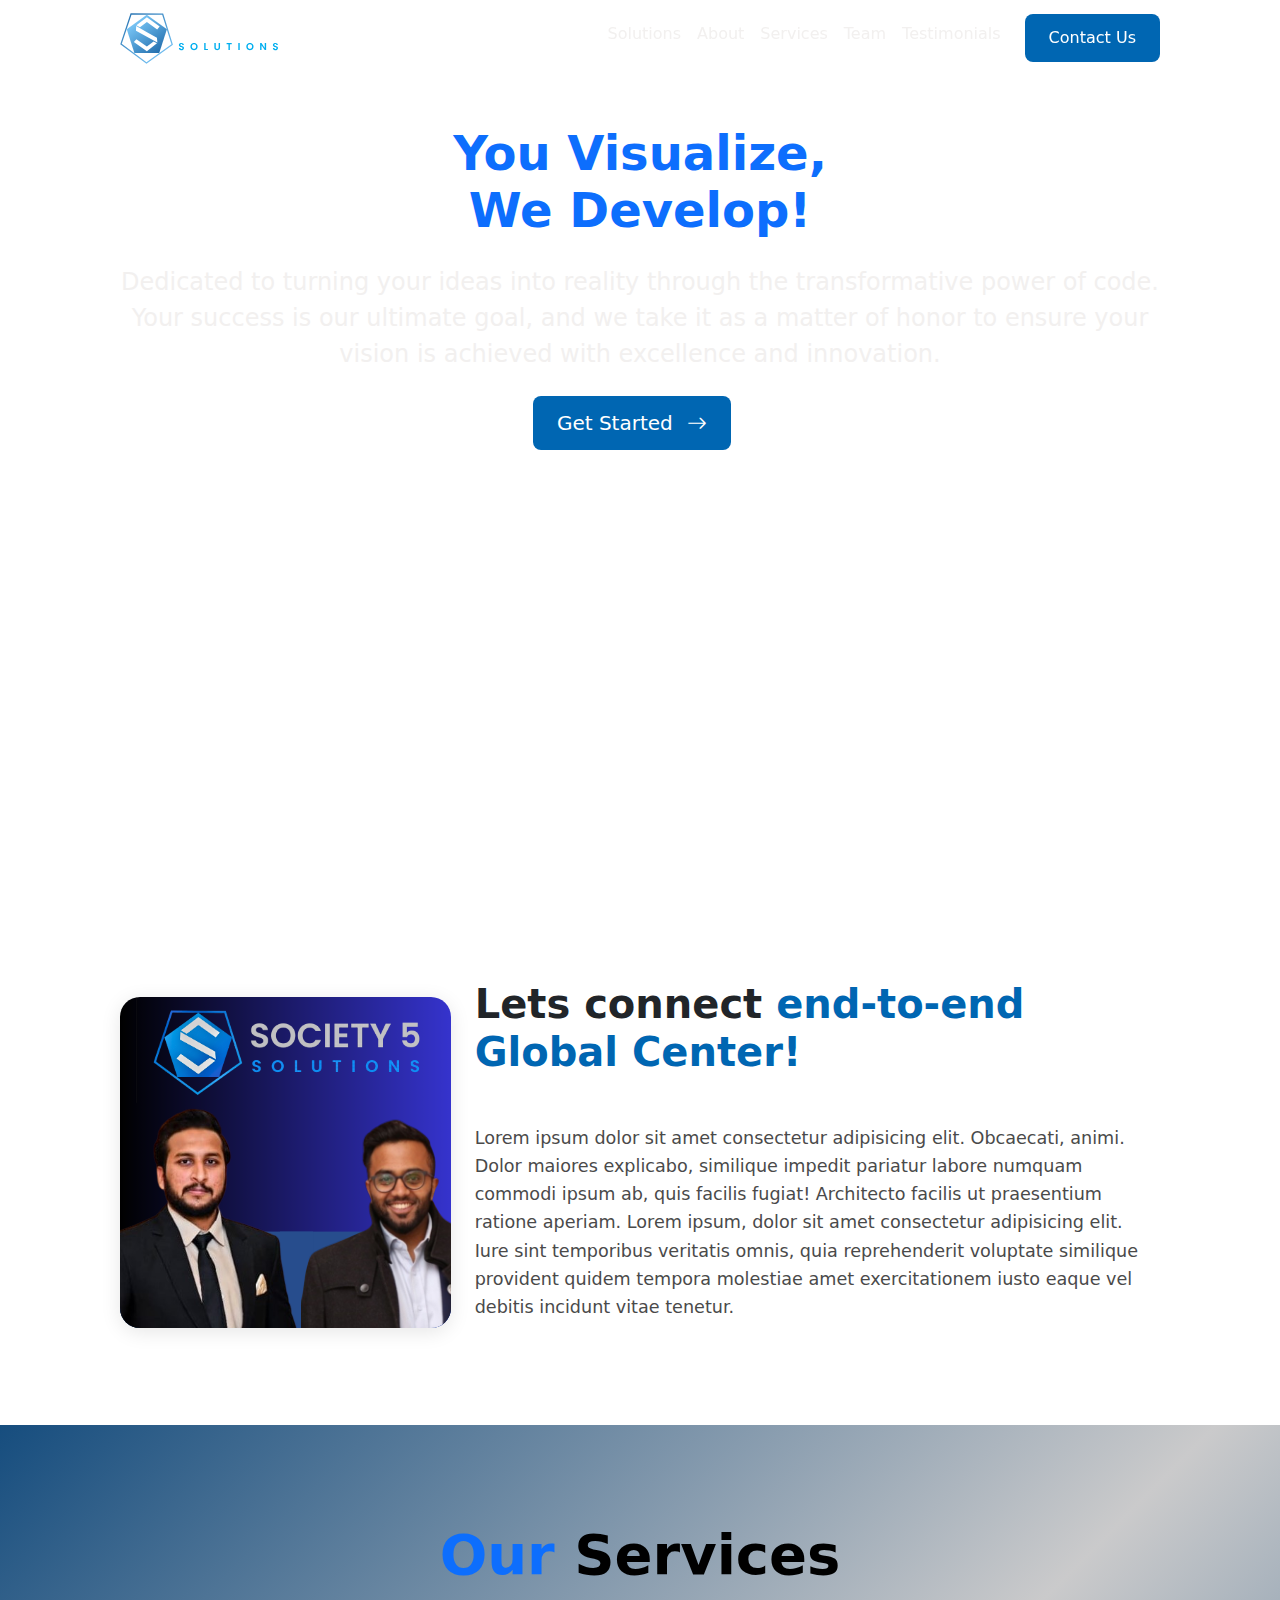
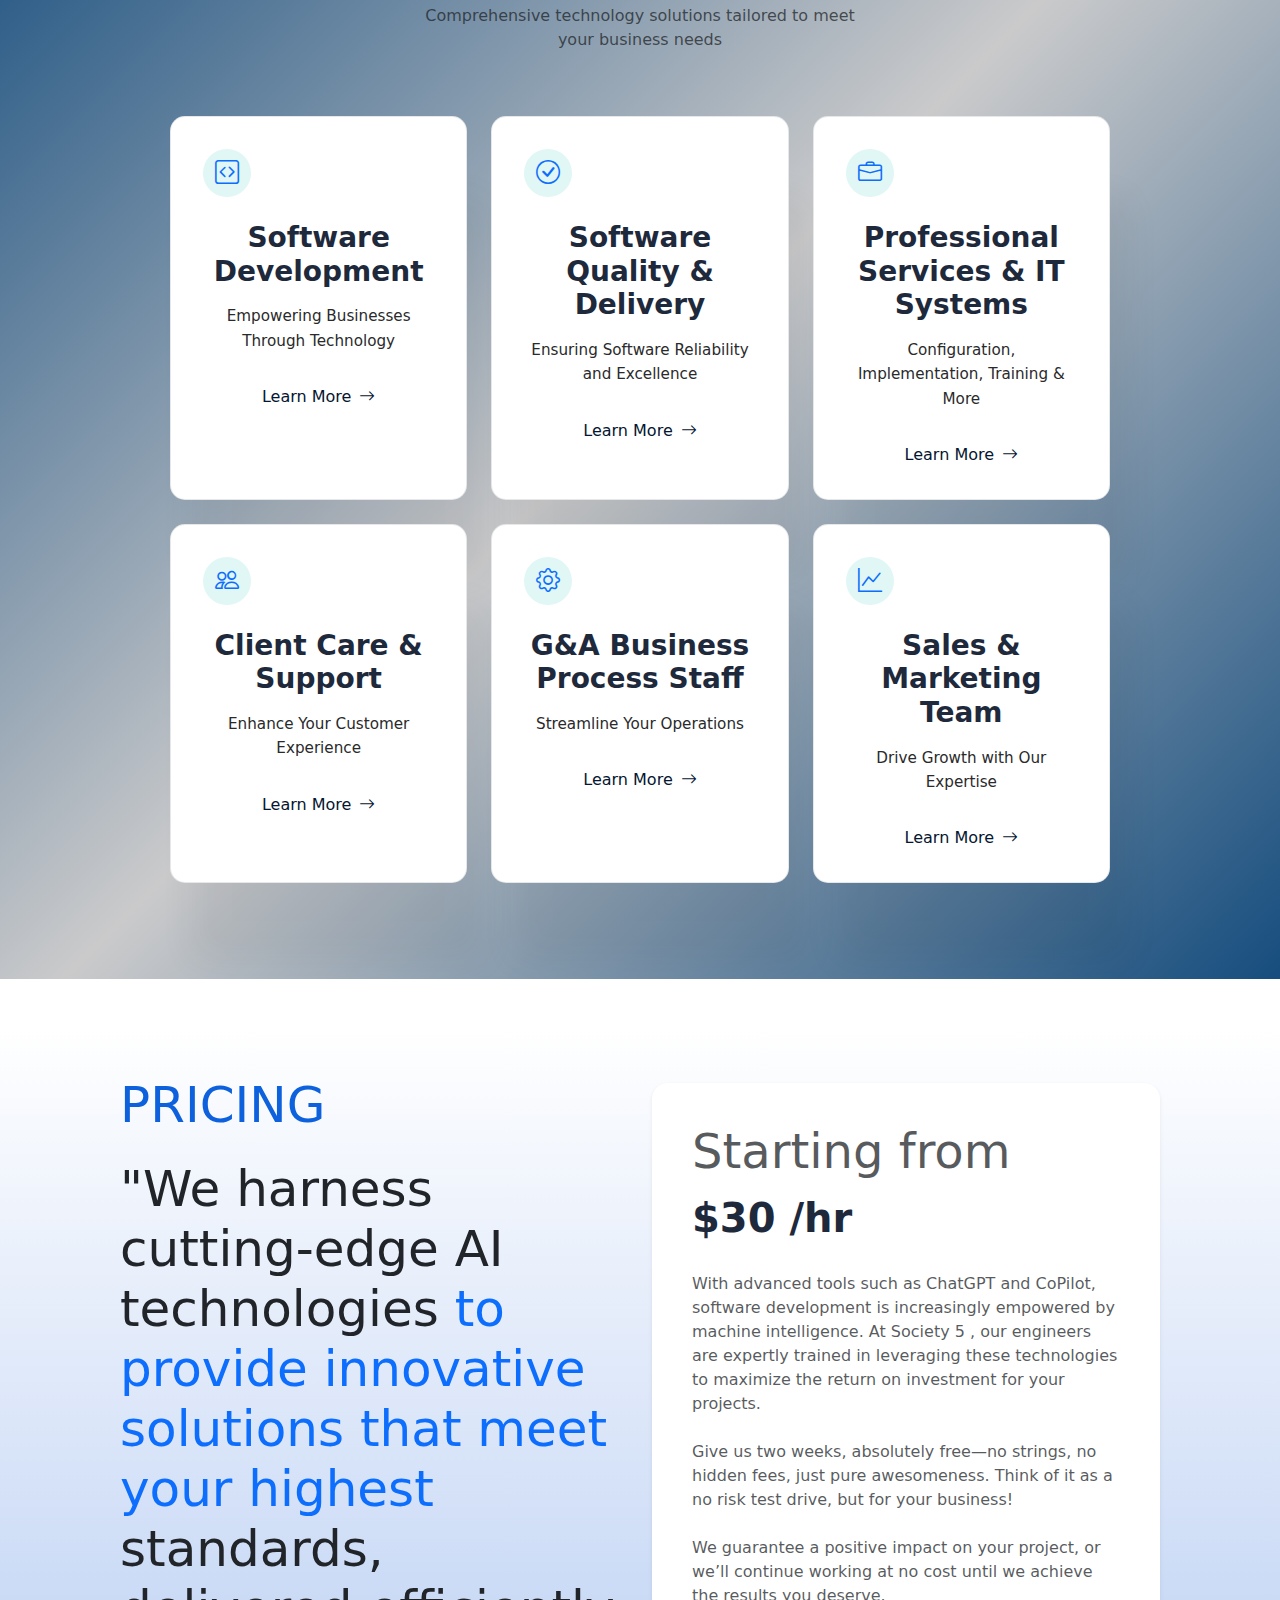
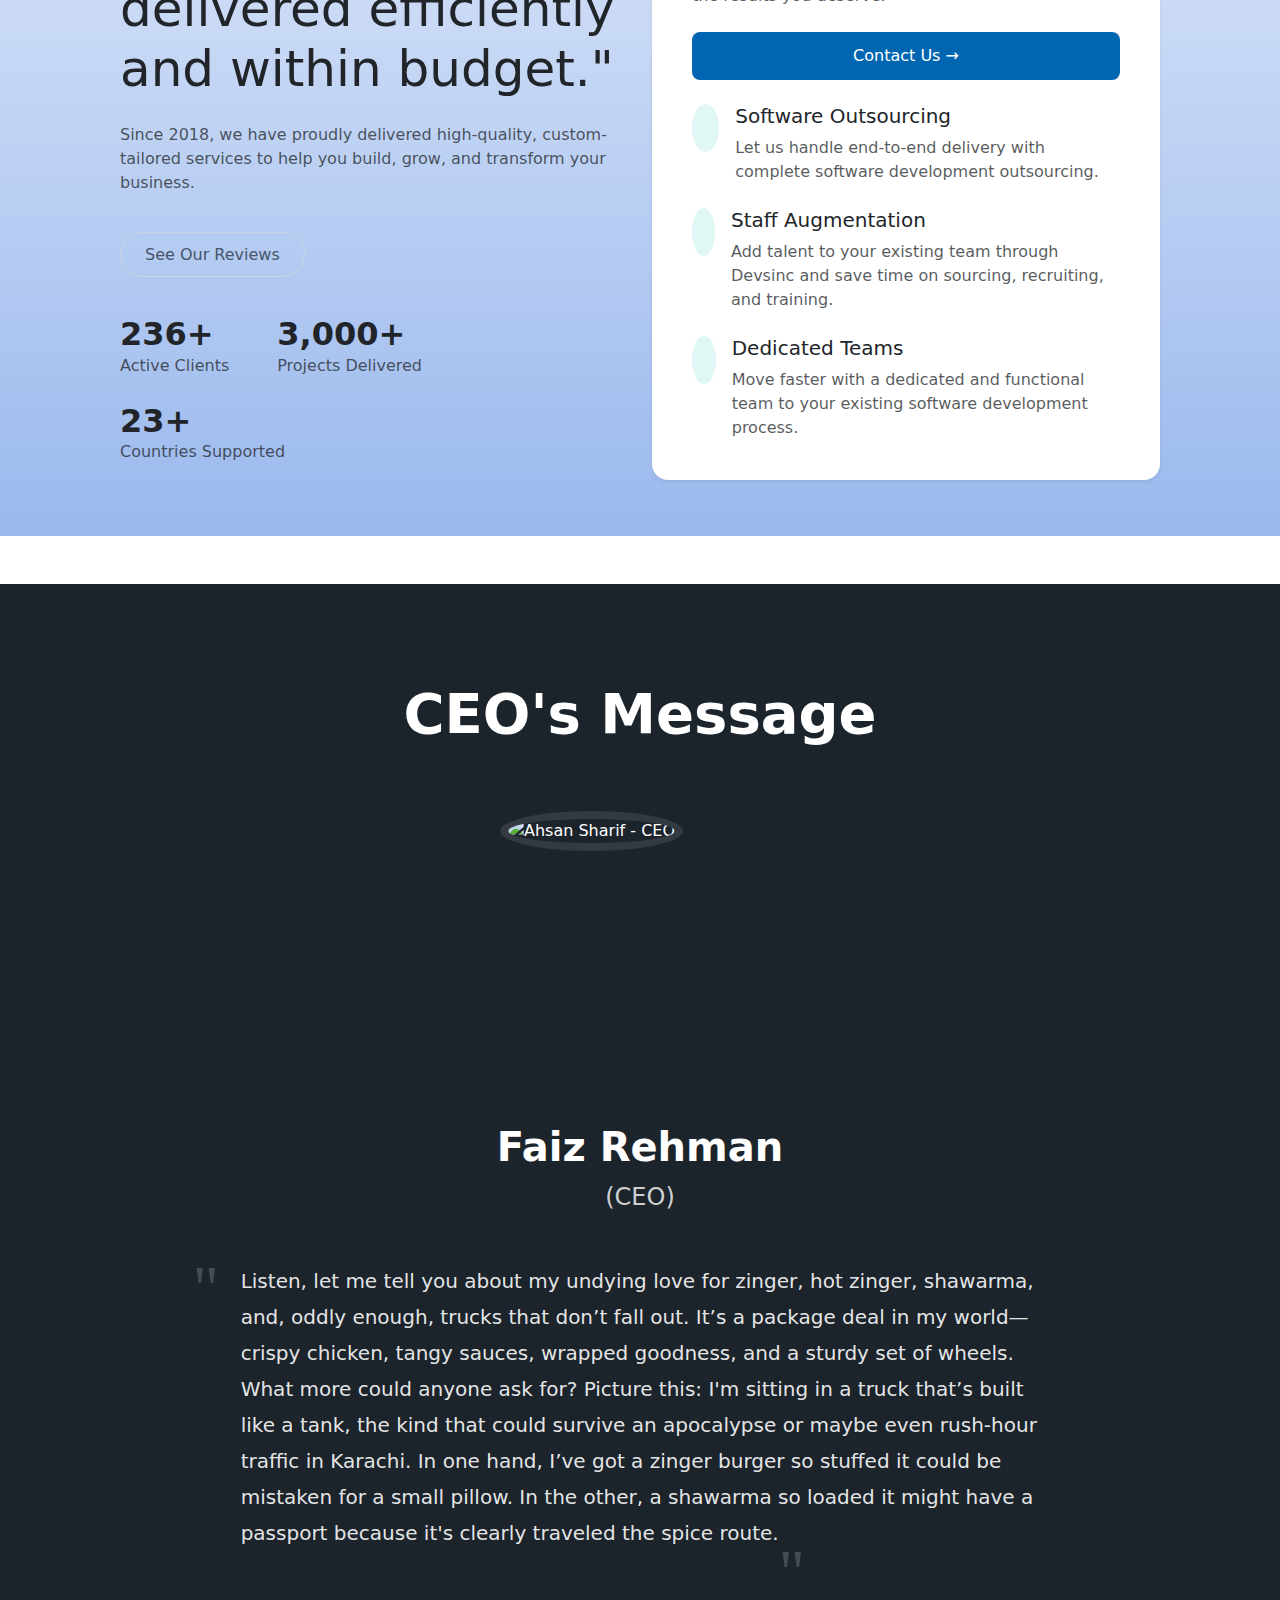
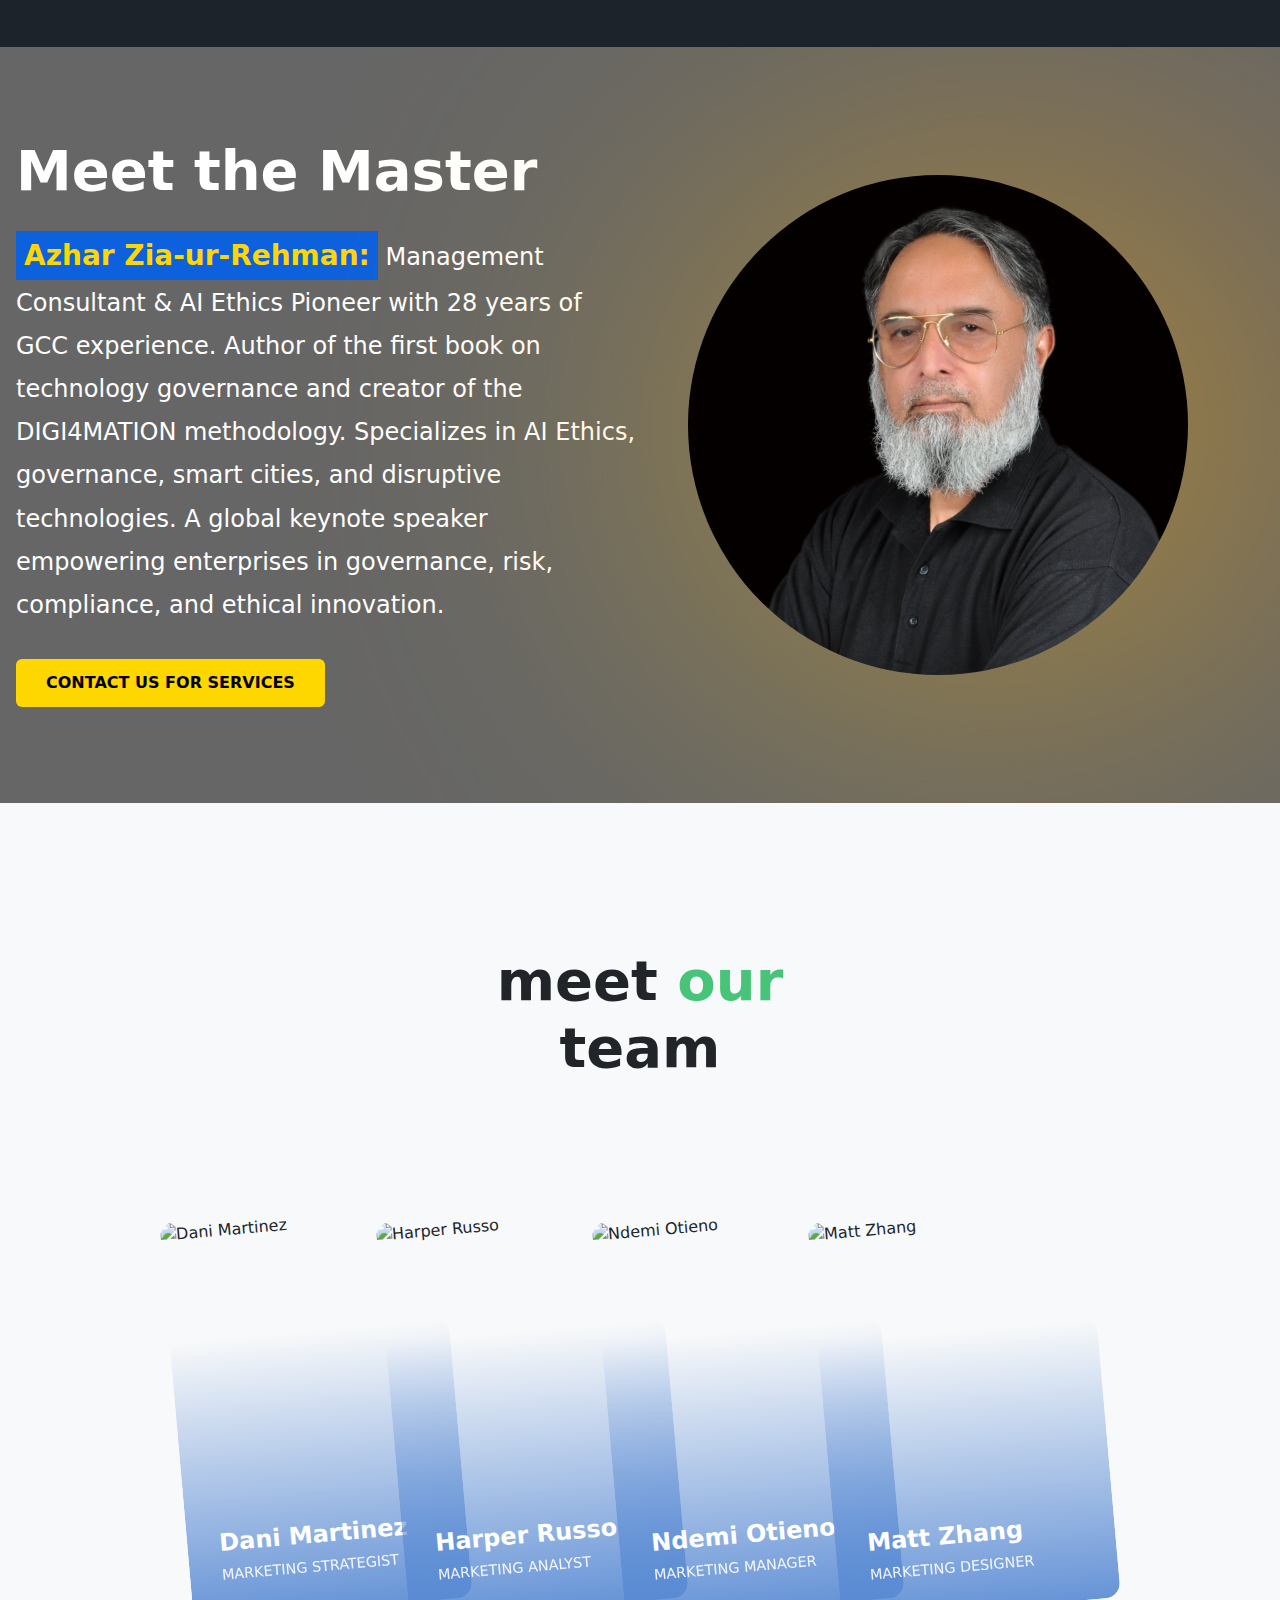
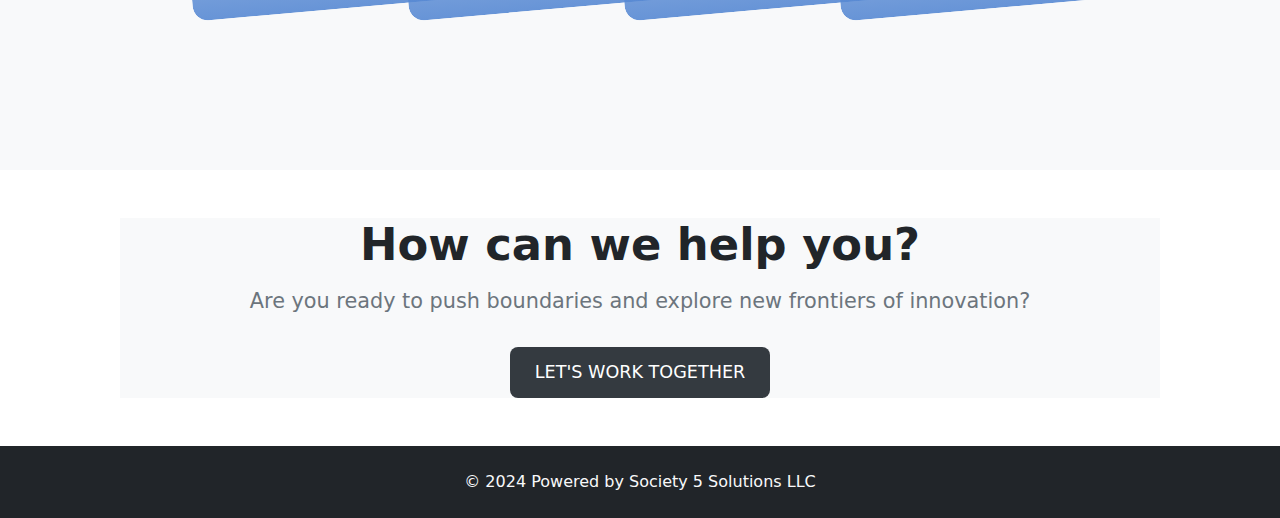
==== index.html @ 8faced44 "work" ====
<!DOCTYPE html>
<html lang="en">
  <head>
    <meta charset="UTF-8" />
    <meta name="viewport" content="width=device-width, initial-scale=1.0" />
    <title>Society 5 Solutions LLC - Software Development</title>
    <link
      href="https://cdn.jsdelivr.net/npm/bootstrap@5.3.0/dist/css/bootstrap.min.css"
      rel="stylesheet"
    />
    <link
      href="https://cdn.jsdelivr.net/npm/bootstrap-icons@1.11.0/font/bootstrap-icons.css"
      rel="stylesheet"
    />

    <link href="./styles/style.css" rel="stylesheet" />
 

    <link href="./styles/azhar_sahib_style.css" rel="stylesheet" />

    <script src="index.js"></script>
  </head>

  <body>
    <header class="main_screen">
      <video class="background-video" autoplay muted loop>
        <source src="assets/world_video_background.mp4" type="video/mp4" />
        Your browser does not support the video tag.
      </video>
      <nav class="navbar navbar-expand-lg bg-transparent">
        <div class="container">
          <a class="navbar-brand d-flex align-items-center text-white" href="#">
            <i class="text-primary fs-4 me-2"
              ><img
                src="assets/society5solutionslogo.svg"
                class="logo_s5"
                alt=""
            /></i>
            <span class="fw-bold text-white"></span>
          </a>
          <button
            class="navbar-toggler"
            type="button"
            data-bs-toggle="collapse"
            data-bs-target="#navbarNav"
          >
            <span class="navbar-toggler-icon"></span>
          </button>
          <div class="collapse navbar-collapse text-white" id="navbarNav">
            <ul class="navbar-nav ms-auto text-white">
              <li class="nav-item">
                <a class="nav-link" href="#solutions ">Solutions</a>
              </li>
              <li class="nav-item">
                <a class="nav-link" href="#about">About</a>
              </li>
              <li class="nav-item">
                <a class="nav-link" href="#services">Services</a>
              </li>
              <li class="nav-item">
                <a class="nav-link" href="#team">Team</a>
              </li>
              <li class="nav-item">
                <a class="nav-link" href="#testimonials">Testimonials</a>
              </li>
              <li class="nav-item ms-lg-3">
                <a
                  class="btn btn-primary"
                  id="contactLink"
                  href="contactus.html"
                  >Contact Us</a
                >
              </li>
            </ul>
          </div>
        </div>
      </nav>

      <section class="hero-section d-flex mt-lg-5">
        <div class="container">
          <div class="row align-items-center">
            <div class="col-lg-12 col-12">
              <h1 class="main_heading_you display-2 fw-bold">
                You Visualize,<br />
                <span class="text-primary">We Develop!</span>
              </h1>

              <p class="heading_sub_text">
                Dedicated to turning your ideas into reality through the
                transformative power of code. Your success is our ultimate goal,
                and we take it as a matter of honor to ensure your vision is
                achieved with excellence and innovation.
              </p>
              <div class="">
                <a href="#contact" class="btn btn-primary btn-lg me-3">
                  Get Started
                  <i class="bi bi-arrow-right ms-2"></i>
                </a>
              </div>
            </div>
          </div>
        </div>
      </section>
    </header>

    <section class="companyinfosoceity5-section">
      <div class="container">
        <div class="row align-items-center">
          <!-- Image Column -->
          <div class="col-lg-4 mb-4 mb-lg-0">
            <img
              src="assets/sd.svg"
              alt="Contour Software Team"
              class="companyinfosoceity5-image"
            />
          </div>

          <!-- Content Column -->
          <div class="col-lg-8">
            <div class="companyinfosoceity5-content">
              <h1 class="mb-5">
                Lets connect
                <span class="highlight">end-to-end Global Center!</span>
              </h1>

              <p>
                Lorem ipsum dolor sit amet consectetur adipisicing elit.
                Obcaecati, animi. Dolor maiores explicabo, similique impedit
                pariatur labore numquam commodi ipsum ab, quis facilis fugiat!
                Architecto facilis ut praesentium ratione aperiam. Lorem ipsum,
                dolor sit amet consectetur adipisicing elit. Iure sint
                temporibus veritatis omnis, quia reprehenderit voluptate
                similique provident quidem tempora molestiae amet exercitationem
                iusto eaque vel debitis incidunt vitae tenetur.
              </p>
            </div>
          </div>
        </div>
      </div>
    </section>

    <!-- Solutions Section -->
    <section class="services" id="solutions" class="py-5 bg-light">
      <div class="container py-5">
        <div class="row g-4">
          <!-- Solution cards with animations -->
          <section class="py-5">
            <div class="container">
              <div class="row mb-5">
                <div class="col-lg-6 mx-auto text-center">
                  <h2 class="fw-bold display-4 mb-3 text-primary">
                    Our
                    <span class="fw-bold display-4 mb-3 text-black"
                      >Services</span
                    >
                  </h2>
                  <p class="text-muted">
                    Comprehensive technology solutions tailored to meet your
                    business needs
                  </p>
                </div>
              </div>

              <div class="main_section row g-4">
                <!-- Software Development -->
                <div class="col-md-6 col-lg-4" data-aos="fade-up">
                  <div class="service-card">
                    <div class="service-icon">
                      <i class="bi bi-code-square"></i>
                    </div>
                    <h3 class="service-title">Software Development</h3>
                    <p class="service-description">
                      Empowering Businesses Through Technology
                    </p>
                    <a href="#" class="learn-more">
                      Learn More <i class="bi bi-arrow-right ms-2"></i>
                    </a>
                  </div>
                </div>

                <!-- Software Quality & Delivery -->
                <div
                  class="col-md-6 col-lg-4"
                  data-aos="fade-up"
                  data-aos-delay="100"
                >
                  <div class="service-card">
                    <div class="service-icon">
                      <i class="bi bi-check-circle"></i>
                    </div>
                    <h3 class="service-title">Software Quality & Delivery</h3>
                    <p class="service-description">
                      Ensuring Software Reliability and Excellence
                    </p>
                    <a href="#" class="learn-more">
                      Learn More <i class="bi bi-arrow-right ms-2"></i>
                    </a>
                  </div>
                </div>

                <!-- Professional Services -->
                <div
                  class="col-md-6 col-lg-4"
                  data-aos="fade-up"
                  data-aos-delay="200"
                >
                  <div class="service-card">
                    <div class="service-icon">
                      <i class="bi bi-briefcase"></i>
                    </div>
                    <h3 class="service-title">
                      Professional Services & IT Systems
                    </h3>
                    <p class="service-description">
                      Configuration, Implementation, Training & More
                    </p>
                    <a href="#" class="learn-more">
                      Learn More <i class="bi bi-arrow-right ms-2"></i>
                    </a>
                  </div>
                </div>

                <!-- Client Care -->
                <div
                  class="col-md-6 col-lg-4"
                  data-aos="fade-up"
                  data-aos-delay="300"
                >
                  <div class="service-card">
                    <div class="service-icon">
                      <i class="bi bi-people"></i>
                    </div>
                    <h3 class="service-title">Client Care & Support</h3>
                    <p class="service-description">
                      Enhance Your Customer Experience
                    </p>
                    <a href="#" class="learn-more">
                      Learn More <i class="bi bi-arrow-right ms-2"></i>
                    </a>
                  </div>
                </div>

                <!-- Business Process Staff -->
                <div
                  class="col-md-6 col-lg-4"
                  data-aos="fade-up"
                  data-aos-delay="400"
                >
                  <div class="service-card">
                    <div class="service-icon">
                      <i class="bi bi-gear"></i>
                    </div>
                    <h3 class="service-title">G&A Business Process Staff</h3>
                    <p class="service-description">
                      Streamline Your Operations
                    </p>
                    <a href="#" class="learn-more">
                      Learn More <i class="bi bi-arrow-right ms-2"></i>
                    </a>
                  </div>
                </div>

                <!-- Sales & Marketing -->
                <div
                  class="col-md-6 col-lg-4"
                  data-aos="fade-up"
                  data-aos-delay="500"
                >
                  <div class="service-card">
                    <div class="service-icon">
                      <i class="bi bi-graph-up"></i>
                    </div>
                    <h3 class="service-title">Sales & Marketing Team</h3>
                    <p class="service-description">
                      Drive Growth with Our Expertise
                    </p>
                    <a href="#" class="learn-more">
                      Learn More <i class="bi bi-arrow-right ms-2"></i>
                    </a>
                  </div>
                </div>
              </div>
            </div>
          </section>
        </div>
      </div>
    </section>

    <!-- About Section -->
    <section id="about" class="py-5">
      <div class="gradient-bg">
        <div class="container py-5">
          <div class="row align-items-center">
            <!-- Left Column -->
            <div class="col-lg-6 mb-5 mb-lg-0">
              <h6 class="pricing_text text-uppercase mb-4">Pricing</h6>
              <h1 class="text_Ai mb-4">
                "We harness cutting-edge AI technologies
                <span class="text-primary">
                  to provide innovative solutions that meet your highest</span
                >
                standards, delivered efficiently and within budget."
              </h1>

              <p class="text-muted mb-5">
                Since 2018, we have proudly delivered high-quality,
                custom-tailored services to help you build, grow, and transform
                your business.
              </p>

              <a href="#" class="outline-button">See Our Reviews</a>

              <div class="d-flex flex-wrap mt-5">
                <div class="stats-item mb-4">
                  <h2 class="fw-bold mb-0">236+</h2>
                  <p class="text-muted mb-0">Active Clients</p>
                </div>
                <div class="stats-item mb-4">
                  <h2 class="fw-bold mb-0">3,000+</h2>
                  <p class="text-muted mb-0">Projects Delivered</p>
                </div>
                <div class="stats-item mb-4">
                  <h2 class="fw-bold mb-0">23+</h2>
                  <p class="text-muted mb-0">Countries Supported</p>
                </div>
              </div>
            </div>

            <!-- Right Column -->
            <div class="col-lg-6">
              <div class="card border-0 shadow-sm rounded-4 p-4">
                <div class="card-body">
                  <p class="text-muted display-5 mb-2">Starting from</p>
                  <div class="price mb-4">$30 /hr</div>

                  <p class="text-muted mb-4">
                    With advanced tools such as ChatGPT and CoPilot, software
                    development is increasingly empowered by machine
                    intelligence. At Society 5 , our engineers are expertly
                    trained in leveraging these technologies to maximize the
                    return on investment for your projects.
                  </p>

                  <p class="text-muted mb-4">
                    Give us two weeks, absolutely free—no strings, no hidden
                    fees, just pure awesomeness. Think of it as a no risk test
                    drive, but for your business!
                  </p>

                  <p class="text-muted mb-4">
                    We guarantee a positive impact on your project, or we’ll
                    continue working at no cost until we achieve the results you
                    deserve.
                  </p>

                  <a href="#" class="btn btn-primary w-100 mb-4"
                    >Contact Us →</a
                  >

                  <!-- Services -->
                  <div class="service-item d-flex align-items-start mb-4">
                    <div class="service-icon me-3">
                      <i class="fas fa-check"></i>
                    </div>
                    <div>
                      <h5 class="mb-2">Software Outsourcing</h5>
                      <p class="text-muted mb-0">
                        Let us handle end-to-end delivery with complete software
                        development outsourcing.
                      </p>
                    </div>
                  </div>

                  <div class="service-item d-flex align-items-start mb-4">
                    <div class="service-icon me-3">
                      <i class="fas fa-chart-pie"></i>
                    </div>
                    <div>
                      <h5 class="mb-2">Staff Augmentation</h5>
                      <p class="text-muted mb-0">
                        Add talent to your existing team through Devsinc and
                        save time on sourcing, recruiting, and training.
                      </p>
                    </div>
                  </div>

                  <div class="service-item d-flex align-items-start">
                    <div class="service-icon me-3">
                      <i class="fas fa-globe"></i>
                    </div>
                    <div>
                      <h5 class="mb-2">Dedicated Teams</h5>
                      <p class="text-muted mb-0">
                        Move faster with a dedicated and functional team to your
                        existing software development process.
                      </p>
                    </div>
                  </div>
                </div>
              </div>
            </div>
          </div>
        </div>
      </div>
    </section>
    <!--ceo section-->
    <section class="ceo-section">
      <div class="container">
        <h1 class="ceo-title">CEO's Message</h1>

        <div class="row justify-content-center">
          <div class="col-lg-10">
            <div class="ceo-image-container">
              <img
                src="https://www.s5solutions.co/img/team/02.jpg"
                alt="Ahsan Sharif - CEO"
                class="ceo-image"
              />
            </div>

            <h2 class="ceo-name">Faiz Rehman</h2>
            <div class="ceo-position">(CEO)</div>

            <div class="ceo-message">
              <span class="quote-mark quote-mark-left">"</span>
              Listen, let me tell you about my undying love for zinger, hot
              zinger, shawarma, and, oddly enough, trucks that don’t fall out.
              It’s a package deal in my world—crispy chicken, tangy sauces,
              wrapped goodness, and a sturdy set of wheels. What more could
              anyone ask for? Picture this: I'm sitting in a truck that’s built
              like a tank, the kind that could survive an apocalypse or maybe
              even rush-hour traffic in Karachi. In one hand, I’ve got a zinger
              burger so stuffed it could be mistaken for a small pillow. In the
              other, a shawarma so loaded it might have a passport because it's
              clearly traveled the spice route.
              <span class="quote-mark">"</span>
            </div>
          </div>
        </div>
      </div>
    </section>
    <!-- Team Section -->
    <section
      id="team"
      class="azhar_sahb_section py-5 d-flex align-items-center justify-content-center gap-5"
    >
      <!-- Video Background -->
      <div class="video-background">
        <video autoplay muted loop playsinline>
          <source src="assets/ahzar_sahib_video.mp4" type="video/mp4" />
          Your browser does not support the video tag.
        </video>
      </div>

      <!-- Overlay -->
      <div class="video-overlay"></div>

      <div class="layout-container py-5">
        <div class="d-flex gap-5 align-items-center min-vh-40">
          <div class="col-lg-6">
            <h1 class="main-title">Meet the Master</h1>
            <p class="intro-text">
              <span class="azhar_text fs-3">Azhar Zia-ur-Rehman:</span>
              Management Consultant & AI Ethics Pioneer with 28 years of GCC
              experience. Author of the first book on technology governance and
              creator of the DIGI4MATION methodology. Specializes in AI Ethics,
              governance, smart cities, and disruptive technologies. A global
              keynote speaker empowering enterprises in governance, risk,
              compliance, and ethical innovation.
            </p>
            <button class="btn cta-button" id="contactButton">
              Contact Us for Services
            </button>

            <script>
              document.addEventListener("DOMContentLoaded", function () {
                const contactButton = document.getElementById("contactButton");

                contactButton.addEventListener("click", function () {
                  // Replace 'contact.html' with the actual URL of your contact page
                  window.location.href = "contactus.html";
                });
              });
            </script>
          </div>

          <div class="col-lg-6">
            <div class="visual-container">
              <div class="decorative-blob"></div>
              <img
                src="/assets/azhr.jpeg"
                alt="Team collaboration"
                class="featured-image"
              />
            </div>
          </div>
        </div>
      </div>
    </section>
    <!-- Services Section -->
    <section id="services" class="py-5 bg-light">
      <div class="container py-5">
        <div class="container-fluid">
          <div class="team-header">
            <h1>meet <span class="highlight">our</span><br />team</h1>
          </div>

          <div class="team-container">
            <div class="team-cards">
              <div class="team-card">
                <img src="/pic.png" alt="Dani Martinez" />
                <div class="team-card-content">
                  <h3>Dani Martinez</h3>
                  <p>MARKETING STRATEGIST</p>
                </div>
              </div>

              <div class="team-card">
                <img
                  src="https://www.s5solutions.co/img/team/02.jpg"
                  alt="Harper Russo"
                />
                <div class="team-card-content">
                  <h3>Harper Russo</h3>
                  <p>MARKETING ANALYST</p>
                </div>
              </div>

              <div class="team-card">
                <img
                  src="https://www.s5solutions.co/img/team/03.jpg"
                  alt="Ndemi Otieno"
                />
                <div class="team-card-content">
                  <h3>Ndemi Otieno</h3>
                  <p>MARKETING MANAGER</p>
                </div>
              </div>

              <div class="team-card">
                <img
                  src="https://www.s5solutions.co/img/team/04.jpg"
                  alt="Matt Zhang"
                />
                <div class="team-card-content">
                  <h3>Matt Zhang</h3>
                  <p>MARKETING DESIGNER</p>
                </div>
              </div>
            </div>
          </div>
        </div>
      </div>
    </section>

    <!-- Contact Section -->
    <section id="contact">
      <div class="container py-5">
        <div class="container custom-container">
          <h1 class="unique-main-heading">How can we help you?</h1>
          <p class="unique-sub-heading">
            Are you ready to push boundaries and explore new frontiers of
            innovation?
          </p>
          <button class="unique-button">LET'S WORK TOGETHER</button>
        </div>
      </div>
    </section>

    <!-- Footer -->
    <footer class="bg-dark text-light py-4">
      <div class="container">
        <div class="text-center">
          <p class="mb-0">© 2024 Powered by Society 5 Solutions LLC</p>
        </div>
      </div>
    </footer>
  </body>
</html>
---- styles/style.css ----
/* Base styles */

.main_screen {
  position: relative;
  height: 100vh;
  overflow: hidden;
}

.background-video {
  position: absolute;
  top: 0;
  left: 0;
  width: 100%;
  height: 100%;
  object-fit: cover;
  z-index: -1; /* Ensures the video is behind all other content */
}

.hero-section {
  position: relative;
  z-index: 1; /* Keeps content above the video */
}
:root {
  --primary-color: #2563eb;
  --secondary-color: #1e40af;
  --text-color: #1f2937;
  --light-bg: #f3f4f6;
}

/* Solutions Section */
.solution-card {
  border: none;
  border-radius: 12px;
  transition: all 0.3s ease;
  background: white;
  overflow: hidden;
  border: 2px solid red;
}

.solution-card:hover {
  transform: translateY(-5px);
  box-shadow: 0 15px 30px rgba(0, 0, 0, 0.1);
}

.solution-icon {
  width: 64px;
  height: 64px;
  background: var(--light-bg);
  border-radius: 12px;
  display: flex;
  align-items: center;
  justify-content: center;
  margin-bottom: 1.5rem;
  transition: all 0.3s ease;
}

.solution-card:hover .solution-icon {
  background: var(--primary-color);
  color: white;
}

/* Team Section */
.team-member {
  position: relative;
  overflow: hidden;
  border-radius: 12px;
}

.team-member img {
  transition: all 0.3s ease;
}

.team-member:hover img {
  transform: scale(1.05);
}

.team-info {
  position: absolute;
  bottom: 0;
  left: 0;
  right: 0;
  padding: 1.5rem;
  background: linear-gradient(to top, rgba(0, 0, 0, 0.8), transparent);
  color: white;
  transform: translateY(100%);
  transition: all 0.3s ease;
}

.team-member:hover .team-info {
  transform: translateY(0);
}

/* Testimonials */
.testimonial-card {
  background: white;
  border-radius: 12px;
  padding: 2rem;
  box-shadow: 0 5px 15px rgba(0, 0, 0, 0.05);
  transition: all 0.3s ease;
}

.testimonial-card:hover {
  transform: translateY(-5px);
  box-shadow: 0 15px 30px rgba(0, 0, 0, 0.1);
}

/* Stats Counter */
.counter-item {
  text-align: center;
  padding: 2rem;
  background: white;
  border-radius: 12px;
  box-shadow: 0 5px 15px rgba(0, 0, 0, 0.05);
}

.counter-number {
  font-size: 2.5rem;
  font-weight: 700;
  color: var(--primary-color);
  margin-bottom: 0.5rem;
}

/* Contact Form */
.contact-form {
  background: white;
  padding: 2rem;
  border-radius: 12px;
  box-shadow: 0 5px 15px rgba(0, 0, 0, 0.05);
}

.form-control {
  border-radius: 8px;
  padding: 0.75rem 1rem;
  border: 2px solid #e5e7eb;
  transition: all 0.3s ease;
}

.form-control:focus {
  border-color: var(--primary-color);
  box-shadow: 0 0 0 3px rgba(37, 99, 235, 0.1);
}

/* Custom Buttons */
/* Services Section Styles */

.services {
  background: linear-gradient(
    135deg,
    #164d7e,
    #cacacb,
    #164d7e
  ); /* Full screen gradient */
  min-height: 100vh; /* Ensures the gradient covers the entire height of the screen */
  display: flex;
  align-items: center;
  justify-content: center;
  color: white;

  text-align: center;
  overflow: hidden; /* Ensures gradient extends fully */
}

.service-card {
  background: #fff;
  border-radius: 15px;
  padding: 2rem;
  border: 1px solid #bfc3c766;
  height: 100%;

  box-shadow: 20px 80px 35px rgba(0, 0, 0, 0.05);
  cursor: pointer;
  transition: all 0.8s ease;
}

.service-card:hover {
  transform: translateY(-5px);
  box-shadow: 0 15px 30px rgba(0, 0, 0, 0.1);
  background: linear-gradient(
    135deg,
    #6893ef,
    #0d6efd
  ); /* Gradient background */
  border: 1px solid white;
  color: white; /* Ensures text color changes to white */
}

.service-icon {
  width: 60px;
  height: 60px;
  background: #f8fafc;
  border-radius: 50%;
  display: flex;
  align-items: center;
  justify-content: center;
  margin-bottom: 1.5rem;
}

.service-icon i {
  font-size: 1.5rem;
  color: #0d6efd;
}

.service-title {
  color: #1e293b;
  margin-bottom: 1rem;
  font-weight: 600;
}

.service-description {
  color: #2a2a2b;
  font-size: 0.95rem;
  line-height: 1.6;
}

.service-description:hover {
  color: #ced1d6;
  font-size: 0.95rem;
  line-height: 1.6;
}

.learn-more {
  color: #051631;
  text-decoration: none;
  font-weight: 500;
  display: inline-flex;
  align-items: center;
  margin-top: 1rem;
  transition: all 0.3s ease;
}

.learn-more:hover {
  color: #ffffff;
  transform: translateX(5px);
}

.circle-buttons-container {
  display: flex;
  justify-content: center;
  align-items: center;
  gap: 20px;
  margin-bottom: 30px;
}

.circle-button {
  width: 60px;
  height: 60px;
  border-radius: 50%;
  background-color: #062239;
  color: #ffffff;
  display: flex;
  justify-content: center;
  align-items: center;
  font-size: 1rem;
  cursor: pointer;
  border: none;
  transition: transform 0.3s;
}

.circle-button:hover {
  transform: scale(1.1);
}

.info-section {
  display: none;
  text-align: center;
  padding: 20px;
  background-color: #ffffff;
  border: 1px solid #ddd;
  border-radius: 5px;
  box-shadow: 0 4px 8px rgba(0, 0, 0, 0.1);
  font-size: 1.1rem;
  opacity: 0;
  transform: translateY(20px);
  transition: opacity 0.5s ease, transform 0.5s ease;
}

.info-section.active {
  display: block;
  opacity: 1;
  transform: translateY(0);
}

.gradient-bg {
  background: linear-gradient(
    180deg,
    rgb(255, 255, 255) 0%,
    rgba(56, 116, 220, 0.507) 100%
  );
}
.text-teal {
  color: #00bfa5;
}
.btn-teal {
  background-color: #00bfa5;
  color: white;
  border: none;
  padding: 12px 24px;
  border-radius: 25px;
}
.btn-teal:hover {
  background-color: #00a896;
  color: white;
}
.stats-item {
  margin-right: 3rem;
}
.service-icon {
  width: 48px;
  height: 48px;
  background-color: #e0f7f5;
  border-radius: 50%;
  display: flex;
  align-items: center;
  justify-content: center;
  color: #00bfa5;
}
.outline-button {
  border: 1px solid #cbd5e1;
  color: #475569;
  padding: 12px 24px;
  border-radius: 25px;
  text-decoration: none;
  transition: all 0.3s ease;
}
.outline-button:hover {
  background-color: #f8fafc;
}
.price {
  font-size: 2.5rem;
  font-weight: bold;
  color: #1e293b;
}

.text_Ai {
  font-size: 50px;
}

@media (max-width: 320px) {
  .text_Ai {
    font-size: 30px;
  }
}

.pricing_text {
  font-size: 50px;
  color: #0d61dc;
}
.team-header {
  text-align: center;
  margin-bottom: 4rem;
  padding-top: 3rem;
}

.team-header h1 {
  font-size: 3.5rem;
  font-weight: 700;
  margin-bottom: 1rem;
}

.team-header .highlight {
  color: #47c479;
}

.team-container {
  position: relative;
  padding: 2rem 0;
  overflow-x: hidden;
}

.team-cards {
  display: flex;
  justify-content: center;
  flex-wrap: nowrap;
  gap: -1rem;
  padding: 2rem;
}

.team-card {
  position: relative;
  width: 280px;
  height: 400px;
  border-radius: 15px;
  overflow: hidden;
  transform: rotate(-5deg);
  transition: all 0.3s ease;
  margin: 0 -2rem;
}

.team-card:hover {
  transform: rotate(-5deg) translateY(-10px);
  z-index: 5;
}

.team-card img {
  width: 100%;
  height: 100%;
  object-fit: cover;
}

.team-card::after {
  content: "";
  position: absolute;
  bottom: 0;
  left: 0;
  right: 0;
  height: 70%;
  background: linear-gradient(
    to top,
    rgba(87, 137, 211, 0.9),
    rgba(71, 196, 121, 0)
  );
  border-radius: 15px;
}

.team-card-content {
  position: absolute;
  bottom: 0;
  left: 0;
  right: 0;
  padding: 2rem;
  color: white;
  z-index: 2;
}

.team-card-content h3 {
  font-size: 1.5rem;
  margin-bottom: 0.5rem;
  font-weight: 600;
}

.team-card-content p {
  font-size: 0.9rem;
  margin: 0;
  opacity: 0.9;
}

/* Responsive Styles */
@media (max-width: 1200px) {
  .team-card {
    width: 240px;
    height: 360px;
  }
}

@media (max-width: 992px) {
  .team-cards {
    flex-wrap: wrap;
    justify-content: center;
    gap: 2rem;
  }

  .team-card {
    margin: 0;
    width: 300px;
    transform: none;
  }

  .team-card:hover {
    transform: translateY(-10px);
  }
}

@media (max-width: 768px) {
  .team-header h1 {
    font-size: 2.5rem;
  }
}
.custom-container {
  text-align: center;
  padding: 50px 20px;
  background-color: #f8f9fa;
}
.unique-main-heading {
  font-size: 2.8rem;
  font-weight: 700;
  margin-bottom: 15px;
  color: #212529;
}
.unique-sub-heading {
  font-size: 1.3rem;
  color: #6c757d;
  margin-bottom: 30px;
}
.unique-button {
  padding: 12px 25px;
  font-size: 1.1rem;
  border-radius: 8px;
  background-color: #343a40;
  color: #fff;
  border: none;
  transition: background-color 0.3s ease;
}
.unique-button:hover {
  background-color: #495057;
}

.logo_s5 {
  width: 10rem;
}
.llc_text {
  font-size: 45px;
  height: 20px;
  margin-top: 20px;

  font-style: normal;
}
.main_heading_you {
  font-size: 3rem;
  color: #0d6efd;
  margin-bottom: 1.5rem;
}

@media (max-width: 320px) {
  .main_heading_you {
    font-size: 35px;
    color: #0d6efd;
  }
}

@media (max-width: 768px) {
  .main_heading_you {
    font-size: 30px;
    color: #0d6efd;
  }
}

/* Sub Heading */
.heading_sub_text {
  font-size: 1.5rem;

  margin-bottom: 1.5rem;
  color: #f2f0ef;
}
@media (max-width: 320px) {
  .heading_sub_text {
    font-size: 30px;
    border: 2px solid red;
    color: #f2f0ef;
    margin-bottom: 1.5rem;
  }
}

@media (max-width: 768px) {
  .heading_sub_text {
    font-size: 15px;
    font-weight: 400;
    color: #f2f0efb8;
    margin-bottom: 1.5rem;
  }
}

@media (max-width: 1024px) {
  .heading_sub_text {
    font-size: 15px;
    font-weight: 400;
    color: #f2f0efb8;
    margin-bottom: 1.5rem;
  }
}

/* Hero Section */
.hero-section {
  background-size: cover;
  background-position: center;
  min-height: 100vh;
  text-align: center;
}

@media (max-width: 320px) {
  .hero-section {
    border: 2px solid red;
    padding-bottom: 12px;
    /* Adds top and bottom padding of 6rem */
    padding-inline: 5px;
  }
}

@media (max-width: 768px) {
  .hero-section {
    border: 2px solid red;

    /* Adds top and bottom padding of 6rem */
    padding-inline: 5px;
  }
}

.animate_text {
  border: 2px solid red;
}

/* Navbar */
.navbar {
  backdrop-filter: blur(10px);
  background: rgba(255, 255, 255, 0.95);
  transition: all 0.3s ease;
  opacity: 10px;
  color: white;
}

.navbar.scrolled {
  box-shadow: 0 2px 15px rgba(0, 0, 0, 0.1);
}

.nav-link {
  color: #f2f0ef;
}

.btn-primary {
  background: var(--primary-color);
  border: none;
  padding: 0.75rem 1.5rem;
  border-radius: 8px;
  transition: all 0.3s ease;
}

@media (max-width: 320px) {
  .btn-primary {
    background: var(--primary-color);
    border: none;
    padding: 8px 8px;
    border-radius: 8px;
    transition: all 0.3s ease;
    font-size: 10px;
    margin-bottom: 10px;
  }
}

.btn-primary:hover {
  background: var(--secondary-color);
  transform: translateY(-4px);
}
:root {
  --primary-color: #0066b2;
}

.contact-section {
  padding: 5rem 0;
}

.contact-info-item {
  display: flex;
  align-items: center;
  margin-bottom: 2rem;
}

.icon-wrapper {
  width: 50px;
  height: 50px;
  background-color: var(--primary-color);
  border-radius: 50%;
  display: flex;
  align-items: center;
  justify-content: center;
  margin-right: 1rem;
}

.icon-wrapper i {
  color: white;
  font-size: 1.5rem;
}

.contact-text h3 {
  color: #666;
  font-size: 0.9rem;
  margin-bottom: 0.2rem;
}

.contact-text p {
  color: var(--primary-color);
  font-size: 1.1rem;
  margin-bottom: 0;
  font-weight: 500;
}

.form-section {
  background-color: #f8f9fa;
  padding: 3rem;
  border-radius: 20px;
}

.form-control {
  padding: 0.8rem;
  border-radius: 10px;
  border: 1px solid #dee2e6;
}

.form-control:focus {
  box-shadow: none;
  border-color: var(--primary-color);
}

textarea.form-control {
  min-height: 150px;
}

.submit-btn {
  background-color: var(--primary-color);
  color: white;
  padding: 0.8rem 2rem;
  border-radius: 10px;
  border: none;
  transition: all 0.3s ease;
}

.submit-btn:hover {
  background-color: #005091;
  transform: translateX(5px);
}

.submit-btn i {
  margin-left: 0.5rem;
}

@media (max-width: 768px) {
  .contact-section {
    padding: 3rem 0;
  }

  .form-section {
    padding: 1.5rem;
    margin-top: 2rem;
  }
}
.companyinfosoceity5-section {
  padding: 5rem 0;
  background-color: #ffffff;
}

.companyinfosoceity5-image {
  width: 100%;
  height: auto;
  border-radius: 20px;
  box-shadow: 0 4px 20px rgba(0, 0, 0, 0.1);
}

.companyinfosoceity5-content h1 {
  font-size: 2.5rem;
  font-weight: 700;
  margin-bottom: 1.5rem;
  line-height: 1.2;
}

.companyinfosoceity5-content .highlight {
  color: #0066b2;
}

.companyinfosoceity5-content p {
  color: #4a4a4a;
  font-size: 1.1rem;
  line-height: 1.6;
  margin-bottom: 1.5rem;
}

.companyinfosoceity5-read-more-btn {
  background-color: #0066b2;
  color: white;
  padding: 0.8rem 2rem;
  border-radius: 8px;
  border: none;
  font-weight: 500;
  transition: all 0.3s ease;
  text-decoration: none;
  display: inline-flex;
  align-items: center;
}

.companyinfosoceity5-read-more-btn:hover {
  background-color: #004d8c;
  color: white;
  transform: translateX(5px);
}

.companyinfosoceity5-read-more-btn::after {
  content: "→";
  margin-left: 0.5rem;
}

@media (max-width: 768px) {
  .companyinfosoceity5-section {
    padding: 3rem 0;
  }

  .companyinfosoceity5-content h1 {
    font-size: 2rem;
    margin-top: 2rem;
  }

  .companyinfosoceity5-content p {
    font-size: 1rem;
  }
}
.testimonial-card {
  background: #000000;
  padding: 30px;
  margin: 15px;
  border-color: #000000;
  border: 1px solid #c7c0c0;
  border-radius: 10px;
  box-shadow: 0 20px 20px rgba(0, 0, 0, 0.1);
}

.client-image {
  width: 80px;
  height: 80px;
  border-radius: 50%;
  margin: 0 auto 15px;
  object-fit: cover;
}

.client-name {
  color: #333;
  font-weight: 600;
  margin-bottom: 5px;
}

.client-position {
  color: #666;
  font-size: 0.9rem;
  margin-bottom: 15px;
}

.review-text {
  color: #555;
  font-style: italic;
  line-height: 1.6;
}

.rating {
  color: #ffd700;
  margin-bottom: 15px;
}

.testimonial-section {
  padding: 60px 0;
  position: relative;
}

/* Enhanced Navigation Buttons */
.nav-button {
  position: absolute;
  top: 50%;
  transform: translateY(-50%);
  width: 60px; /* Increased size */
  height: 60px; /* Increased size */
  background: rgba(255, 255, 255, 0.9);
  border: 2px solid #007bff;
  border-radius: 50%;
  box-shadow: 0 4px 8px rgba(0, 0, 0, 0.2);
  z-index: 1;
  cursor: pointer;
  transition: all 0.3s ease;
  display: flex;
  align-items: center;
  justify-content: center;
}

.nav-button:hover {
  background: #007bff;
  color: white;
  box-shadow: 0 6px 12px rgba(0, 0, 0, 0.3);
  transform: translateY(-50%) scale(1.1);
}

.prev-button {
  left: -30px; /* Positioned further out */
}

.next-button {
  right: -30px; /* Positioned further out */
}

/* Larger arrow icons */
.nav-button::before {
  content: "";
  width: 15px; /* Increased size */
  height: 15px; /* Increased size */
  border-top: 3px solid currentColor;
  border-right: 3px solid currentColor;
  display: inline-block;
}

.prev-button::before {
  transform: rotate(-135deg);
  margin-left: 8px;
}

.next-button::before {
  transform: rotate(45deg);
  margin-right: 8px;
}

/* Container padding for arrow visibility */
.container {
  padding: 0 50px;
}

/* Responsive adjustments */
@media (max-width: 768px) {
  .nav-button {
    width: 40px;
    height: 40px;
  }
  .nav-button::before {
    width: 10px;
    height: 10px;
  }
  .prev-button {
    left: -20px;
  }
  .next-button {
    right: -20px;
  }
}
.ceo-section {
  background: linear-gradient(rgba(16, 24, 32, 0.95), rgba(16, 24, 32, 0.95)),
    url("background-pattern.jpg");
  background-size: cover;
  background-position: center;
  color: white;
  padding: 6rem 0;
  min-height: 100vh;
  display: flex;
  align-items: center;
}

.ceo-title {
  font-size: 3.5rem;
  font-weight: 600;
  margin-bottom: 4rem;
  text-align: center;
}

.ceo-image-container {
  position: relative;
  width: 280px;
  height: 280px;
  margin: 0 auto 2rem;
}

.ceo-image {
  width: 100%;
  height: 100%;
  border-radius: 50%;
  object-fit: cover;
  border: 8px solid rgba(255, 255, 255, 0.1);
}

.ceo-name {
  font-size: 2.5rem;
  font-weight: 600;
  margin-bottom: 0.5rem;
  text-align: center;
}

.ceo-position {
  font-size: 1.5rem;
  color: rgba(255, 255, 255, 0.8);
  text-align: center;
  margin-bottom: 3rem;
}

.ceo-message {
  font-size: 1.25rem;
  line-height: 1.8;
  color: rgba(255, 255, 255, 0.9);
  position: relative;
  padding: 0 2rem;
}

.quote-mark {
  font-size: 4rem;
  position: absolute;
  opacity: 0.2;
  font-family: serif;
}

.quote-mark-left {
  left: -1rem;
  top: -2rem;
}

/* Responsive Styles */
@media (max-width: 768px) {
  .ceo-title {
    font-size: 2.5rem;
    margin-bottom: 3rem;
  }

  .ceo-image-container {
    width: 220px;
    height: 220px;
  }

  .ceo-name {
    font-size: 2rem;
  }

  .ceo-position {
    font-size: 1.25rem;
    margin-bottom: 2rem;
  }

  .ceo-message {
    font-size: 1.1rem;
    padding: 0 1rem;
  }
}

@media (max-width: 576px) {
  .ceo-section {
    padding: 4rem 0;
  }

  .ceo-title {
    font-size: 2rem;
    margin-bottom: 2rem;
  }

  .ceo-image-container {
    width: 180px;
    height: 180px;
  }

  .ceo-message {
    font-size: 1rem;
    line-height: 1.6;
  }
}

.brand-logo {
  width: 150px;
  margin-bottom: 2rem;
}

.main-title {
  font-size: 5rem;
  font-weight: bold;
  line-height: 1;
  margin-bottom: 2rem;
}

.intro-text {
  font-size: 1.5rem;
  max-width: 700px;
  margin-bottom: 2rem;
}

.cta-button {
  background-color: #198754;

  color: #ffffff;
  padding: 0.75rem 2rem;
  text-transform: uppercase;
  font-weight: 500;
  transition: all 0.3s ease;
}

.cta-button:hover {
  background-color: #ffffff;
  color: #198754;
  border: 2px solid #ca6262;
}

.social-media-links {
  margin-top: 4rem;
}

.social-media-links a {
  color: #ffff00;
  font-size: 1.5rem;
  margin-right: 1.5rem;
  transition: all 0.3s ease;
}

.social-media-links a:hover {
  color: #fff;
}

.visual-container {
  position: relative;
}

.decorative-blob {
  position: absolute;
  width: 100%;
  height: 100%;
  background: linear-gradient(45deg, #90ee90, #00ced1);
  border-radius: 50%;
  filter: blur(30px);
  opacity: 0.5;
  z-index: 1;
}

.featured-image {
  position: relative;
  z-index: 2;
  width: 100%;
  max-width: 500px;
  border-radius: 50%;
}

@media (max-width: 768px) {
  .main-title {
    font-size: 3rem;
  }

  .visual-container {
    margin-top: 3rem;
  }
}

.azhar_text {
  padding: 8px;
  background-color: #0d61dc;
  color: white;
}
.azhar_sahb_section {
  position: relative;
  overflow: hidden;
  color: white;
}

.video-background {
  position: absolute;
  top: 0;
  left: 0;
  width: 100%;
  height: 100%;
  z-index: 1;
}

.video-background video {
  width: 100%;
  height: 100%;
  object-fit: cover;
}

/* Dark overlay for better text readability */
.video-overlay {
  position: absolute;
  top: 0;
  left: 0;
  width: 100%;
  height: 100%;
  background: rgba(0, 0, 0, 0.6);
  z-index: 2;
}

/* Content styling */
.layout-container {
  position: relative;
  z-index: 3;
}

.main-title {
  font-size: 3.5rem;
  font-weight: bold;
  margin-bottom: 2rem;
}

.intro-text {
  line-height: 1.8;
  margin-bottom: 2rem;
}

.azhar_text {
  color: #ffd700;
  font-weight: bold;
}

.cta-button {
  background-color: #ffd700;
  color: #000;
  padding: 12px 30px;
  border: none;
  font-weight: bold;
  transition: all 0.3s ease;
}

.cta-button:hover {
  background-color: #fff;
  transform: translateY(-2px);
}

.visual-container {
  position: relative;
}

.decorative-blob {
  position: absolute;
  width: 100%;
  height: 100%;
  background: linear-gradient(45deg, #ffd700, #ff8c00);

  filter: blur(200px);

  z-index: 1;
}

.featured-image {
  position: relative;
  z-index: 2;
  width: 100%;
  border-radius: 300px;
}

@media (max-width: 991px) {
  .d-flex {
    flex-direction: column;
  }

  .main-title {
    font-size: 2.5rem;
  }

  .col-lg-6 {
    width: 100%;
    margin-bottom: 2rem;
  }
}
/* Animations */
@keyframes fadeInUp {
  from {
    opacity: 0;
    transform: translateY(20px);
  }
  to {
    opacity: 1;
    transform: translateY(0);
  }
}

@keyframes slideInLeft {
  from {
    opacity: 0;
    transform: translateX(-30px);
  }
  to {
    opacity: 1;
    transform: translateX(0);
  }
}

@keyframes scaleIn {
  from {
    opacity: 0;
    transform: scale(0.9);
  }
  to {
    opacity: 1;
    transform: scale(1);
  }
}

.animate-fadeInUp {
  animation: fadeInUp 0.6s ease-out forwards;
}

.animate-slideInLeft {
  animation: slideInLeft 0.6s ease-out forwards;
}

.animate-scaleIn {
  animation: scaleIn 0.5s ease-out forwards;
}

.delay-1 {
  animation-delay: 0.1s;
}
.delay-2 {
  animation-delay: 0.2s;
}
.delay-3 {
  animation-delay: 0.3s;
}
.delay-4 {
  animation-delay: 0.4s;
}
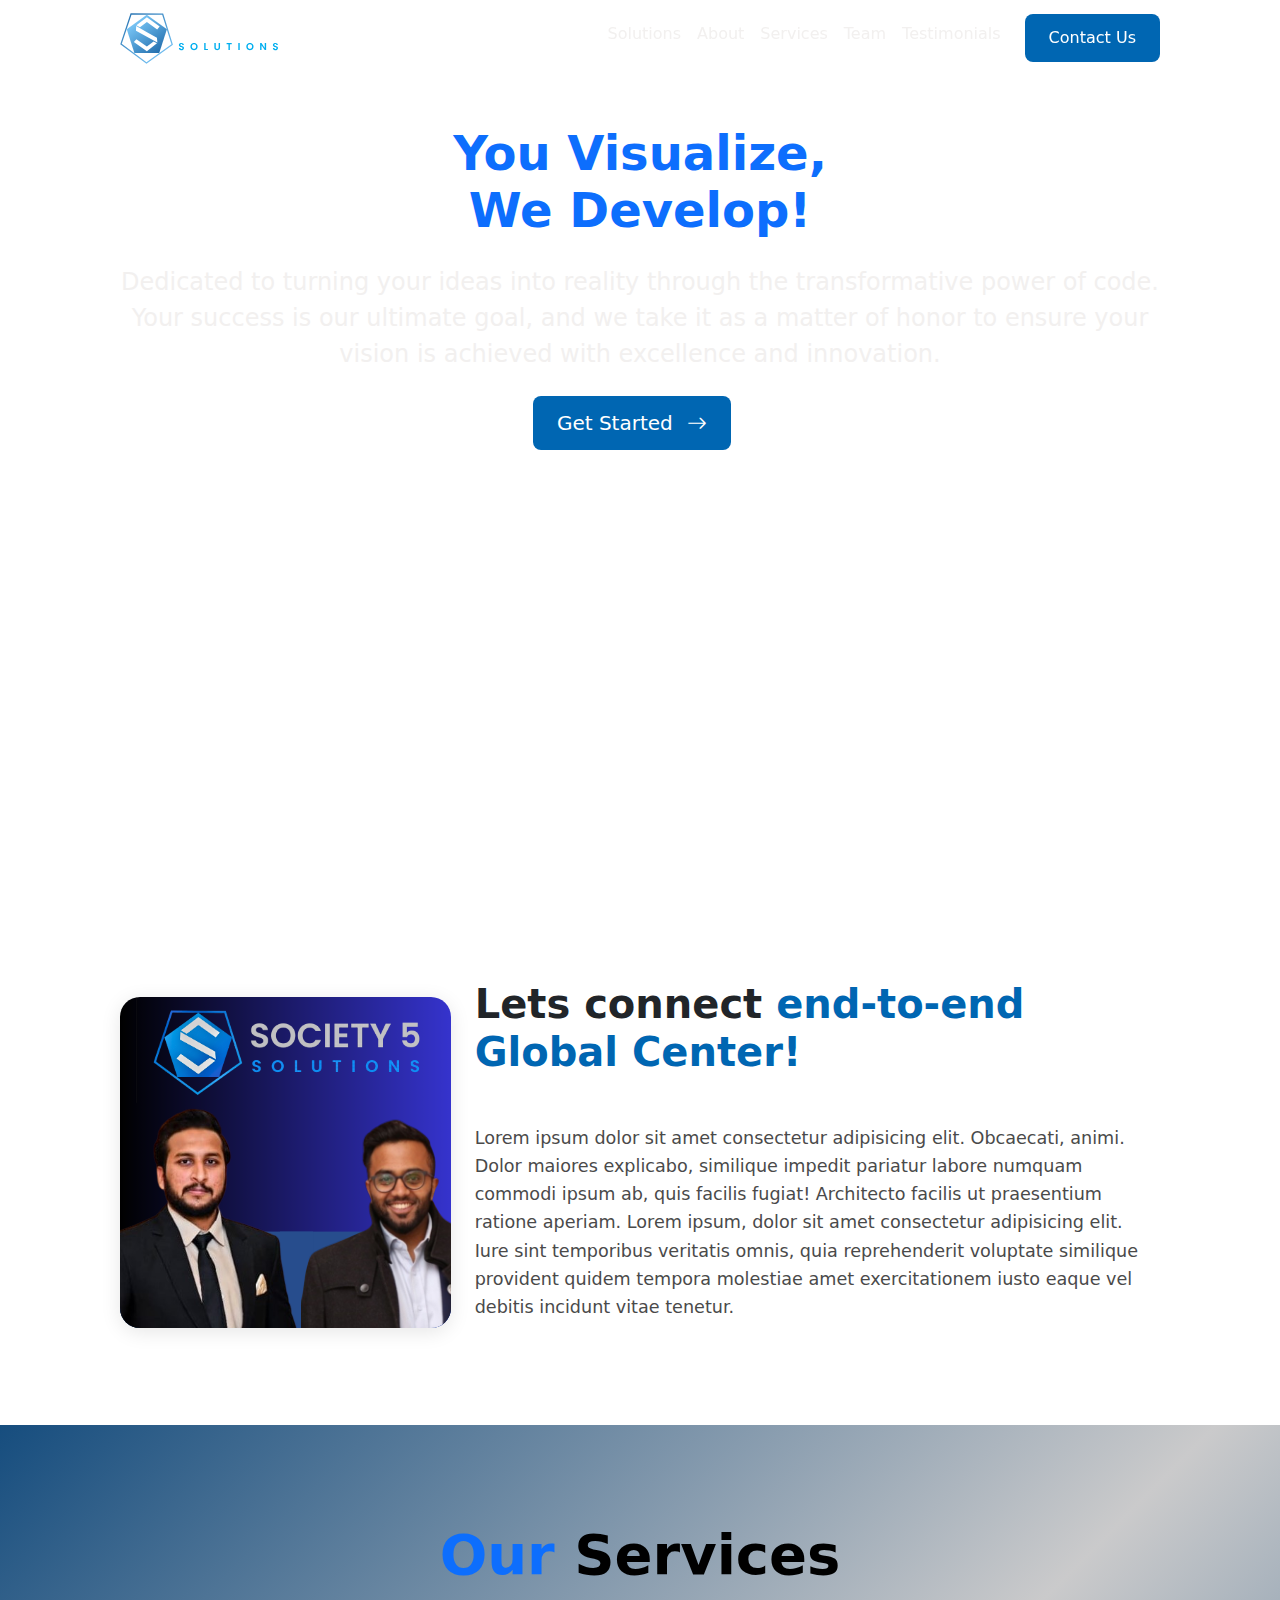
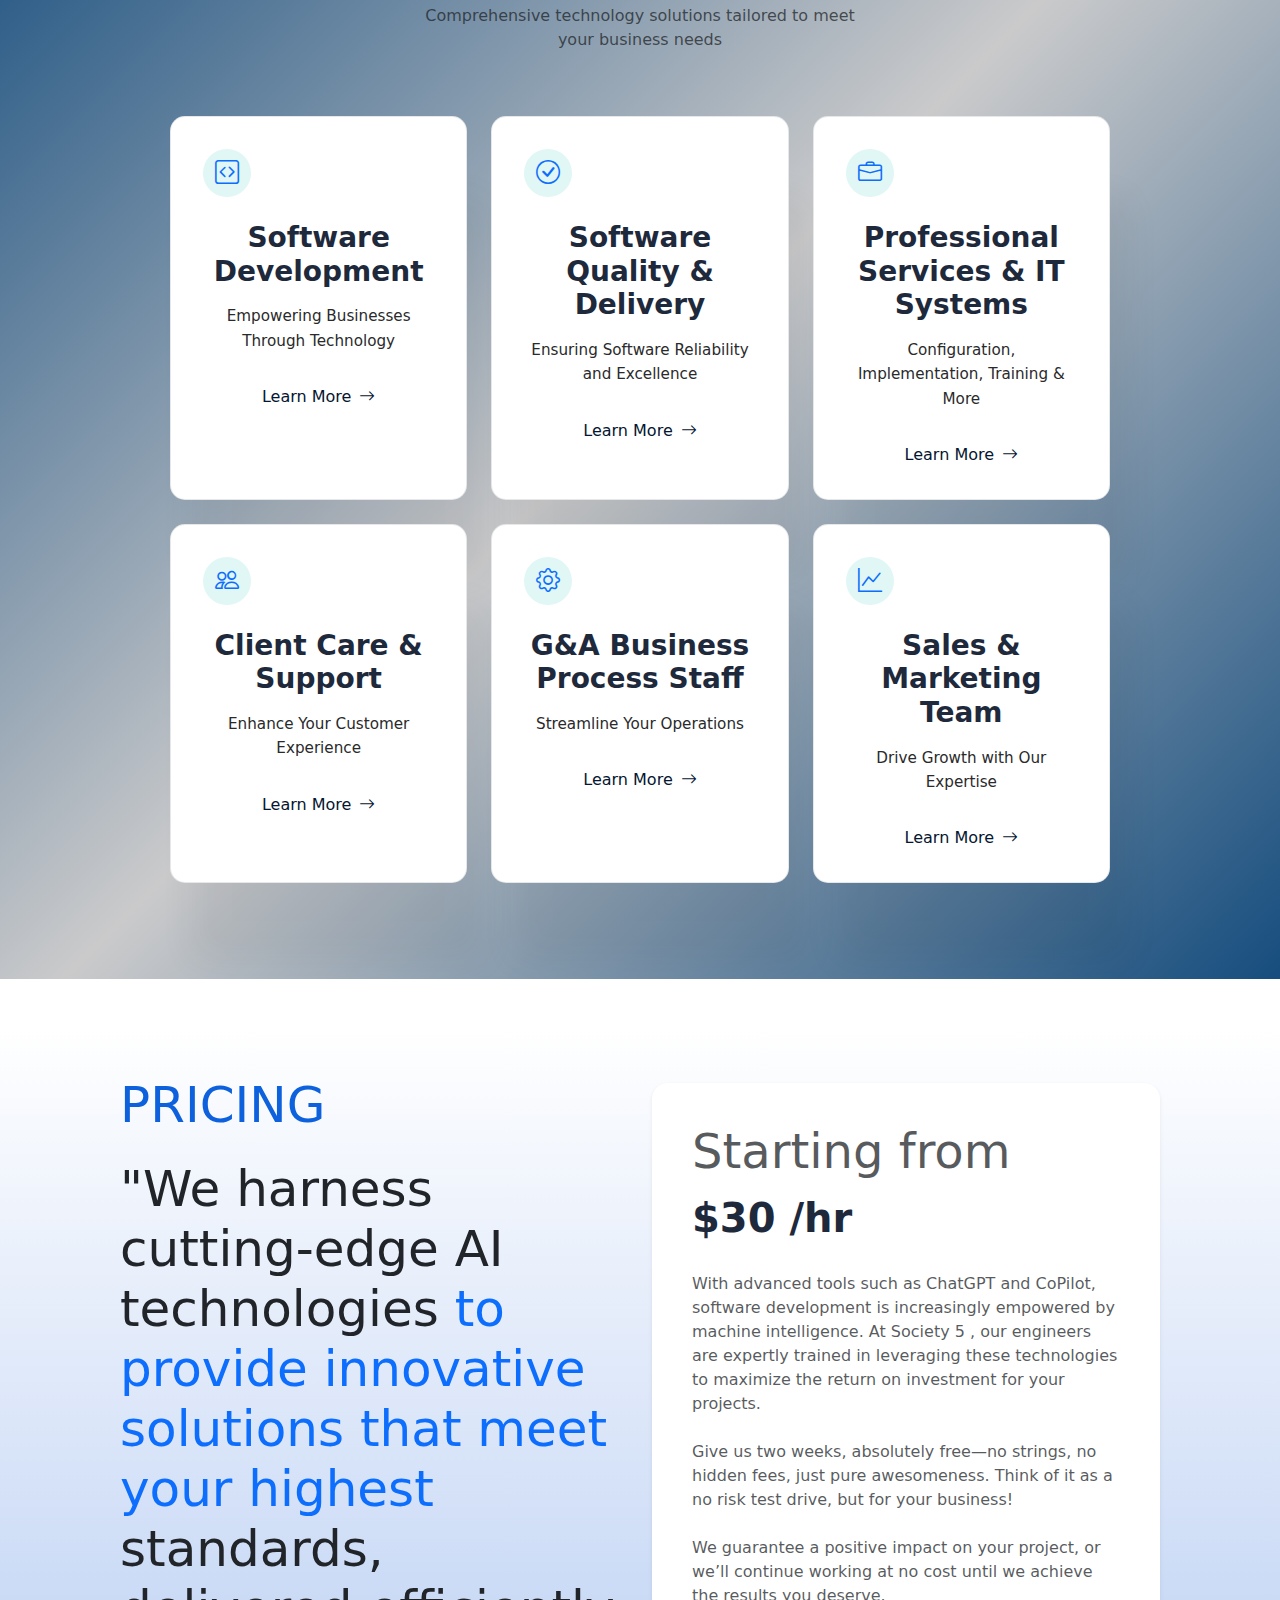
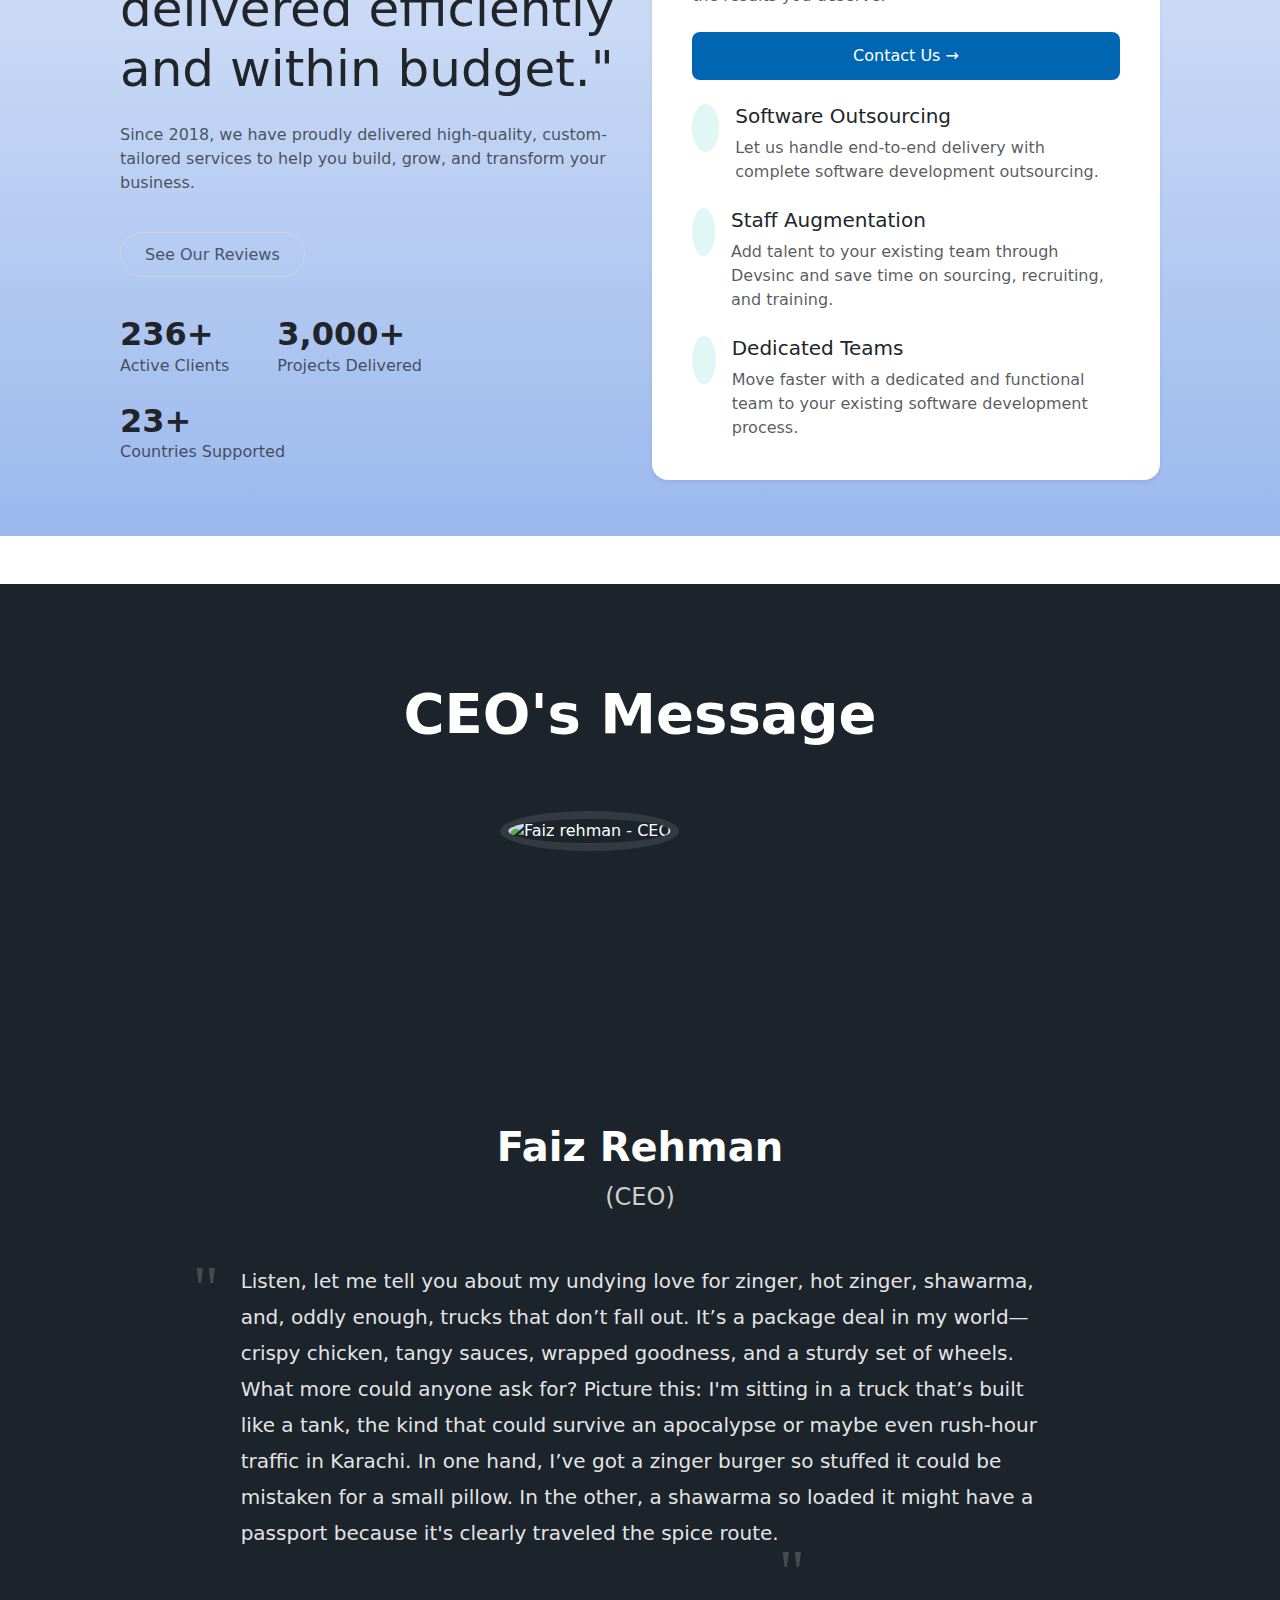
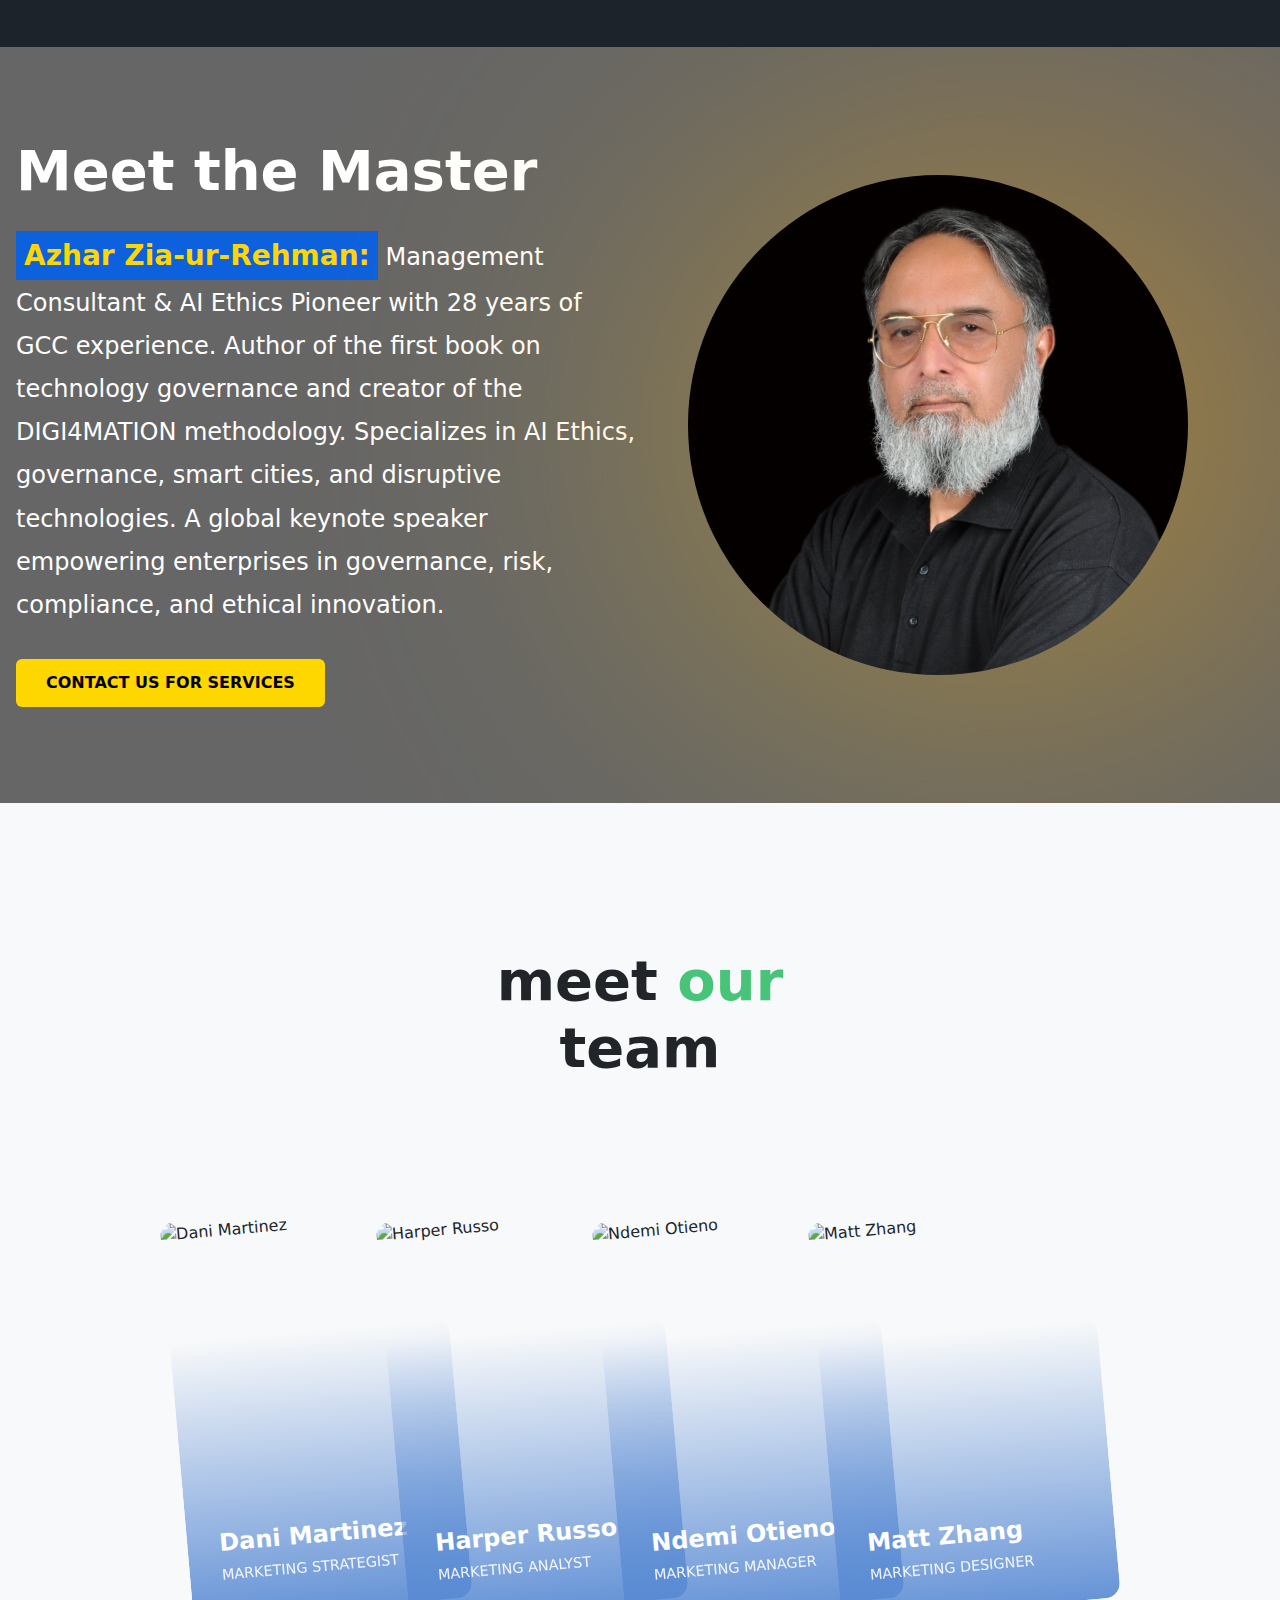
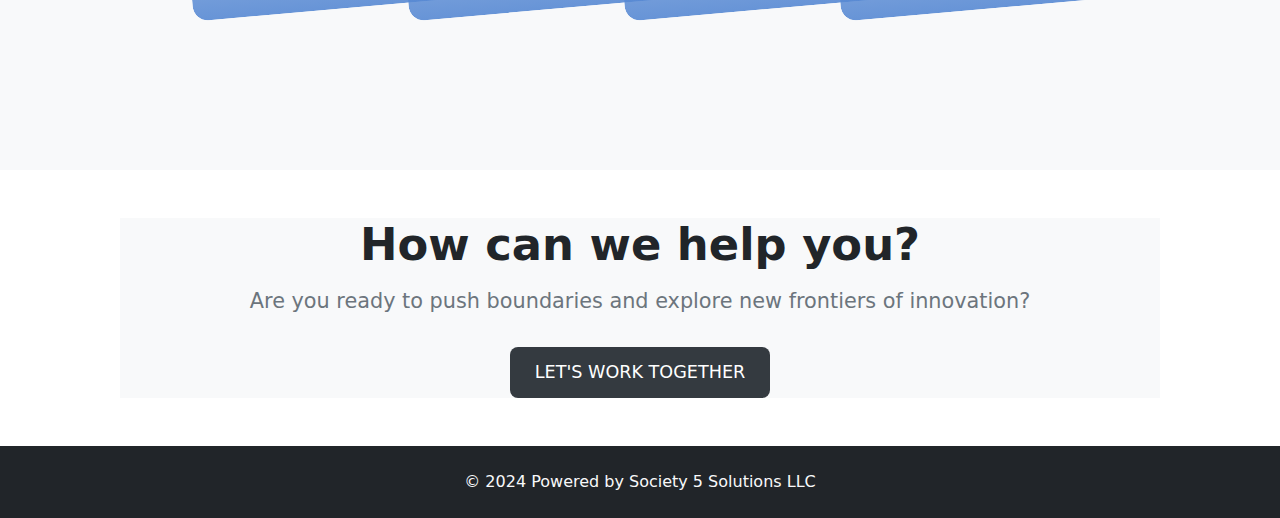
==== commit e7b31c0c: "Your commit message describing the changes" ====
--- a/index.html
+++ b/index.html
@@ -403,6 +403,7 @@
         </div>
       </div>
     </section>
+    
     <!--ceo section-->
     <section class="ceo-section">
       <div class="container">
@@ -413,7 +414,7 @@
             <div class="ceo-image-container">
               <img
                 src="https://www.s5solutions.co/img/team/02.jpg"
-                alt="Ahsan Sharif - CEO"
+                alt="Faiz rehman - CEO"
                 class="ceo-image"
               />
             </div>
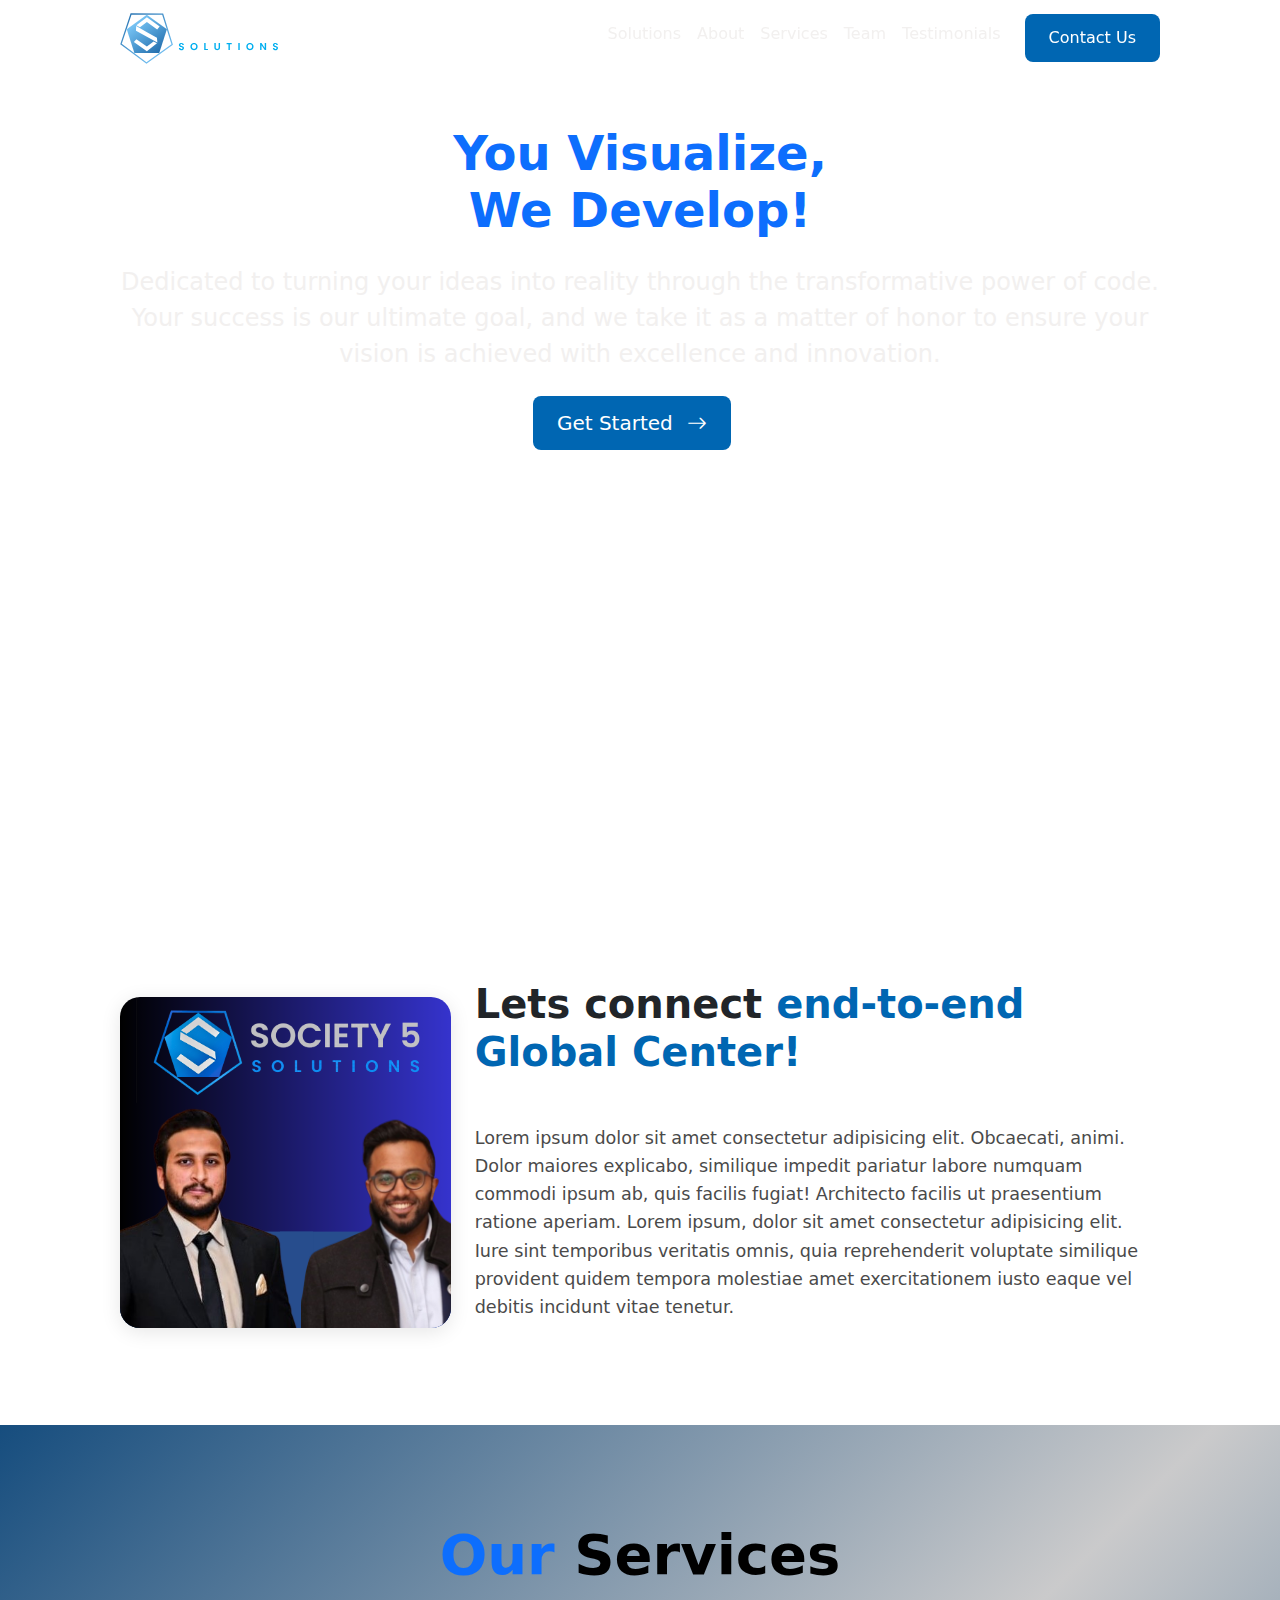
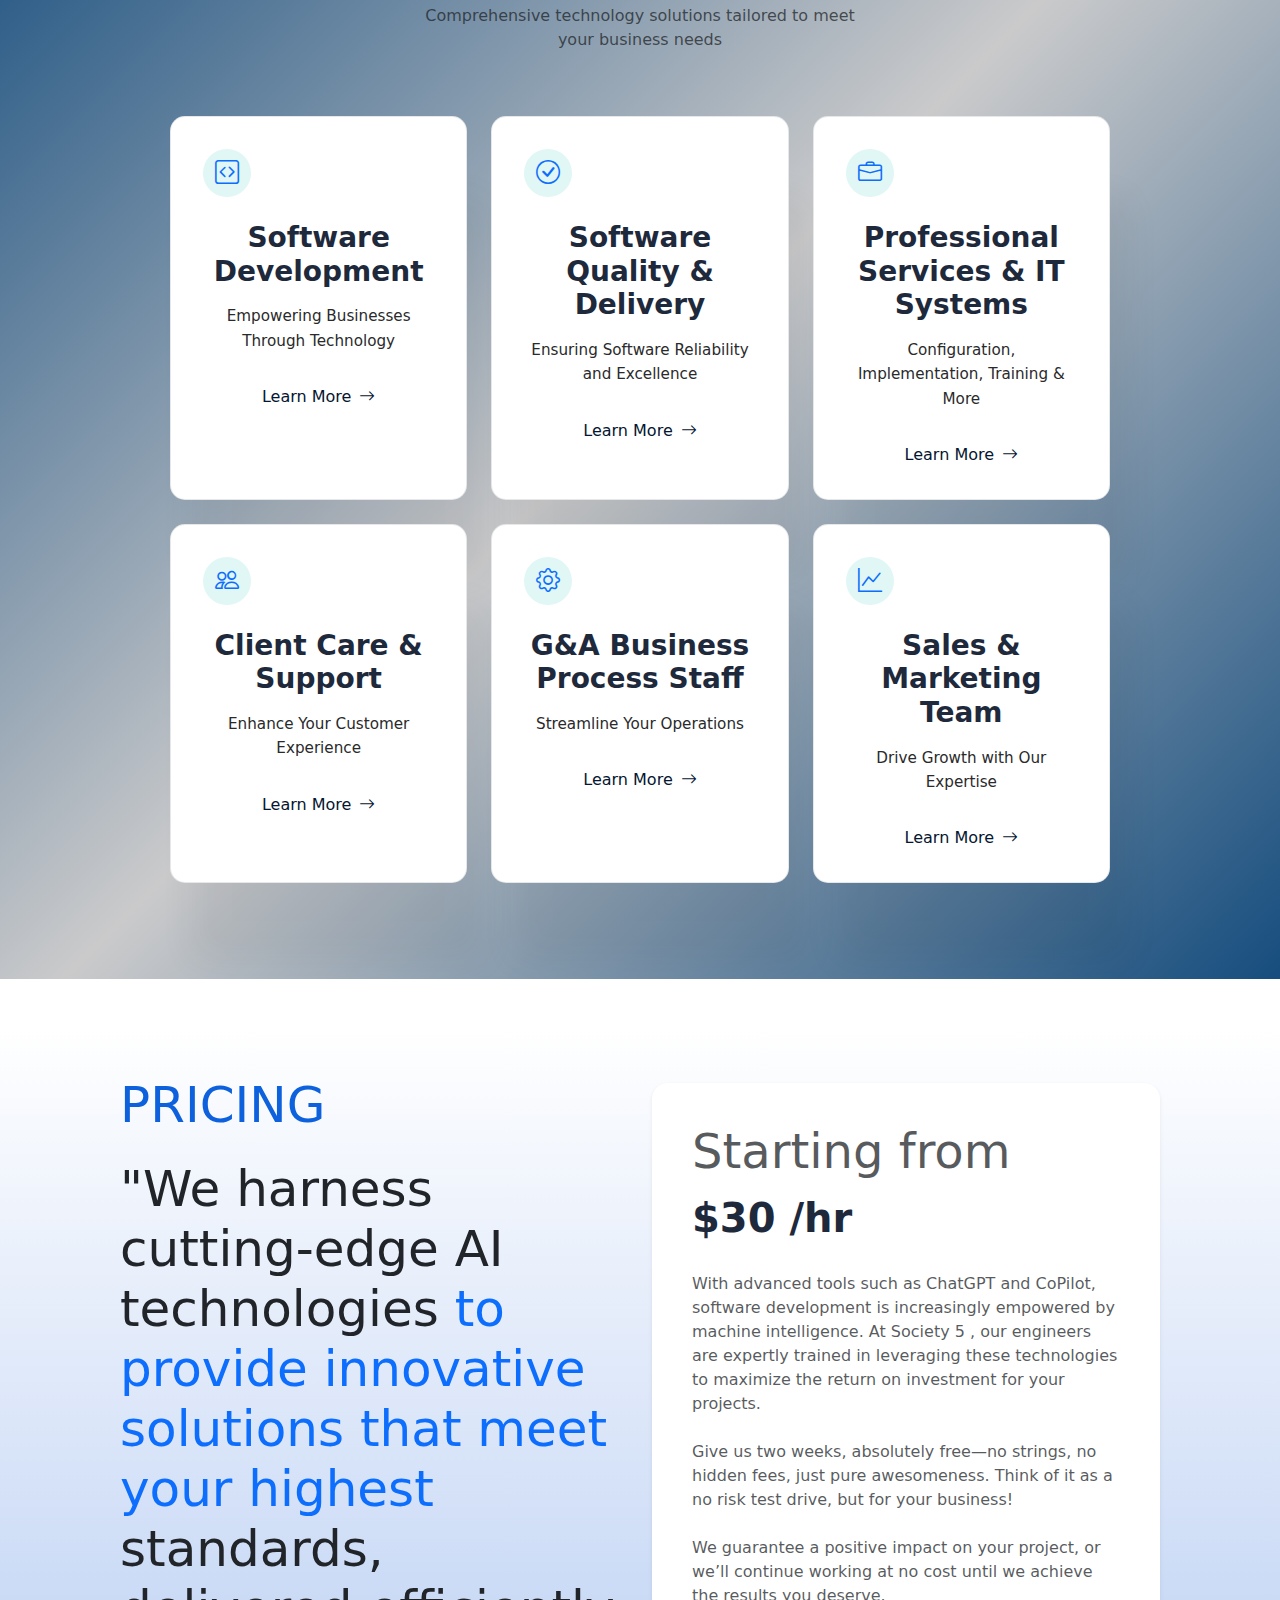
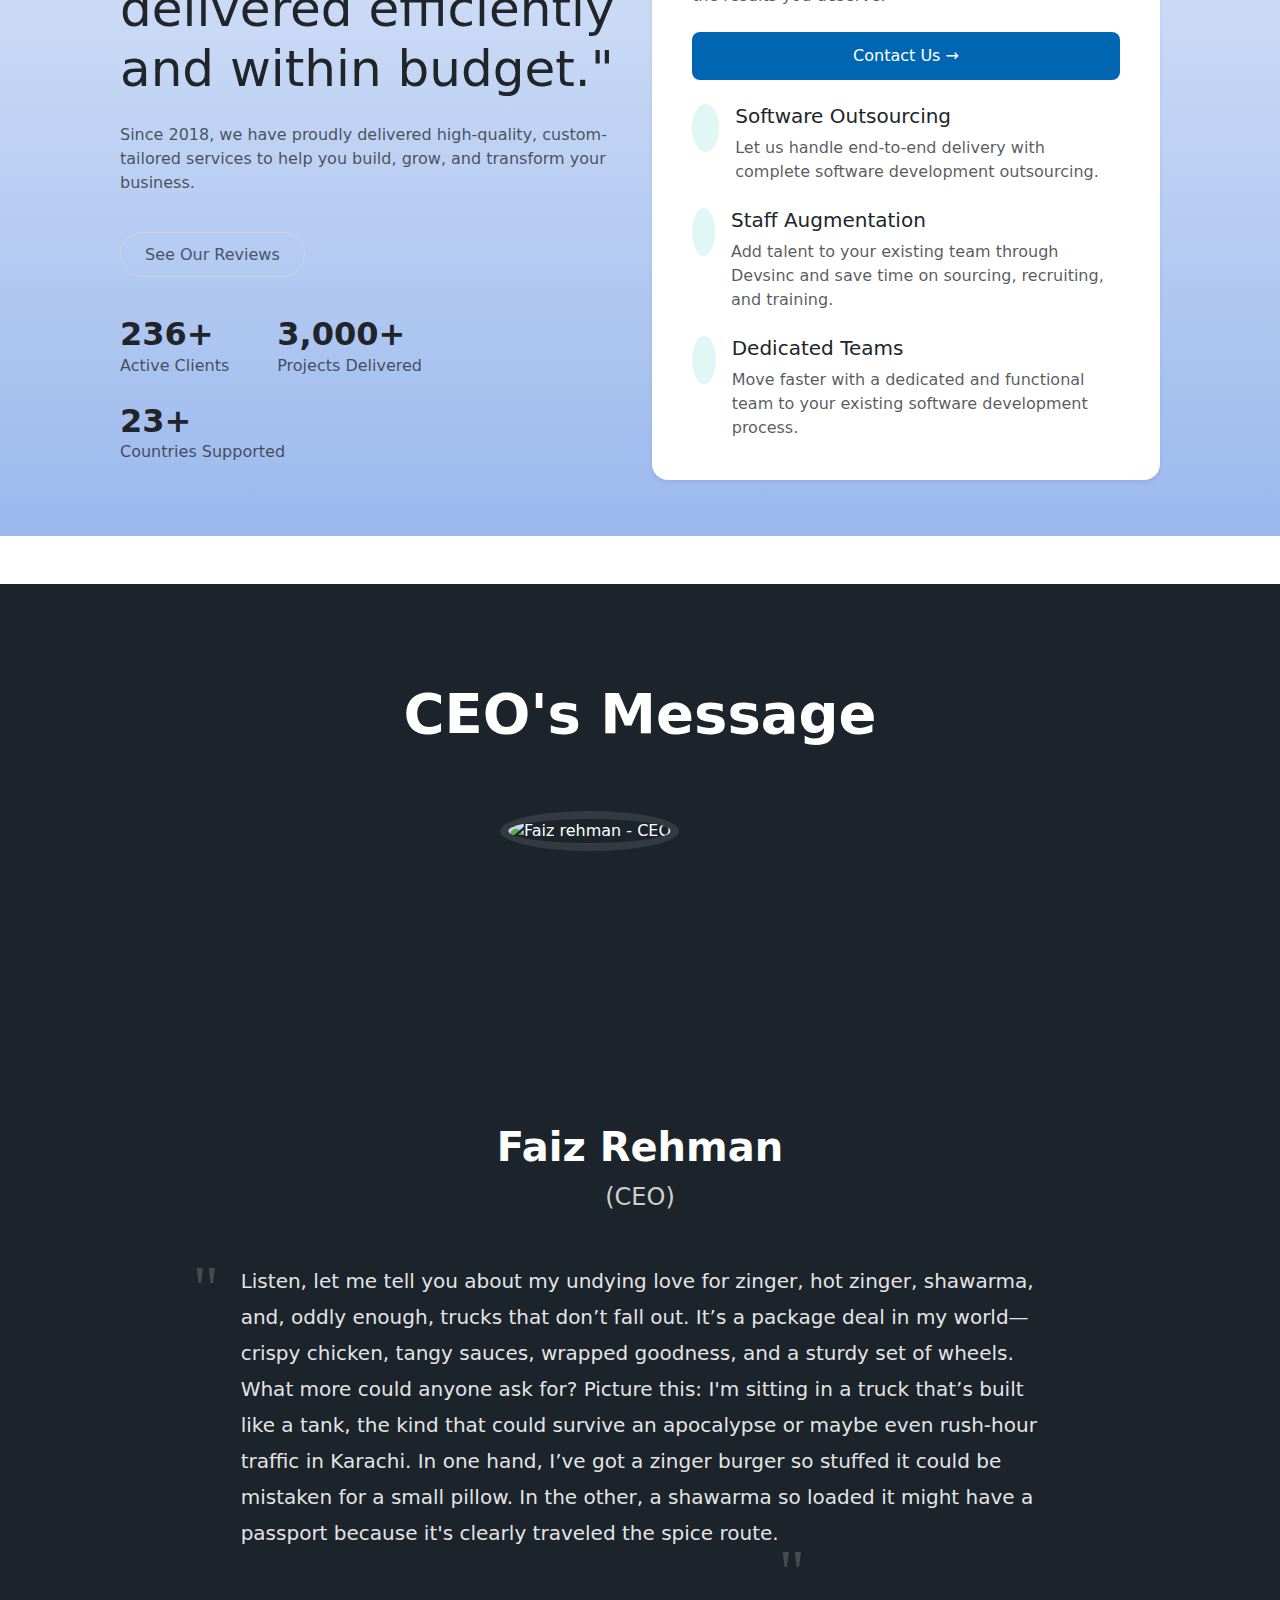
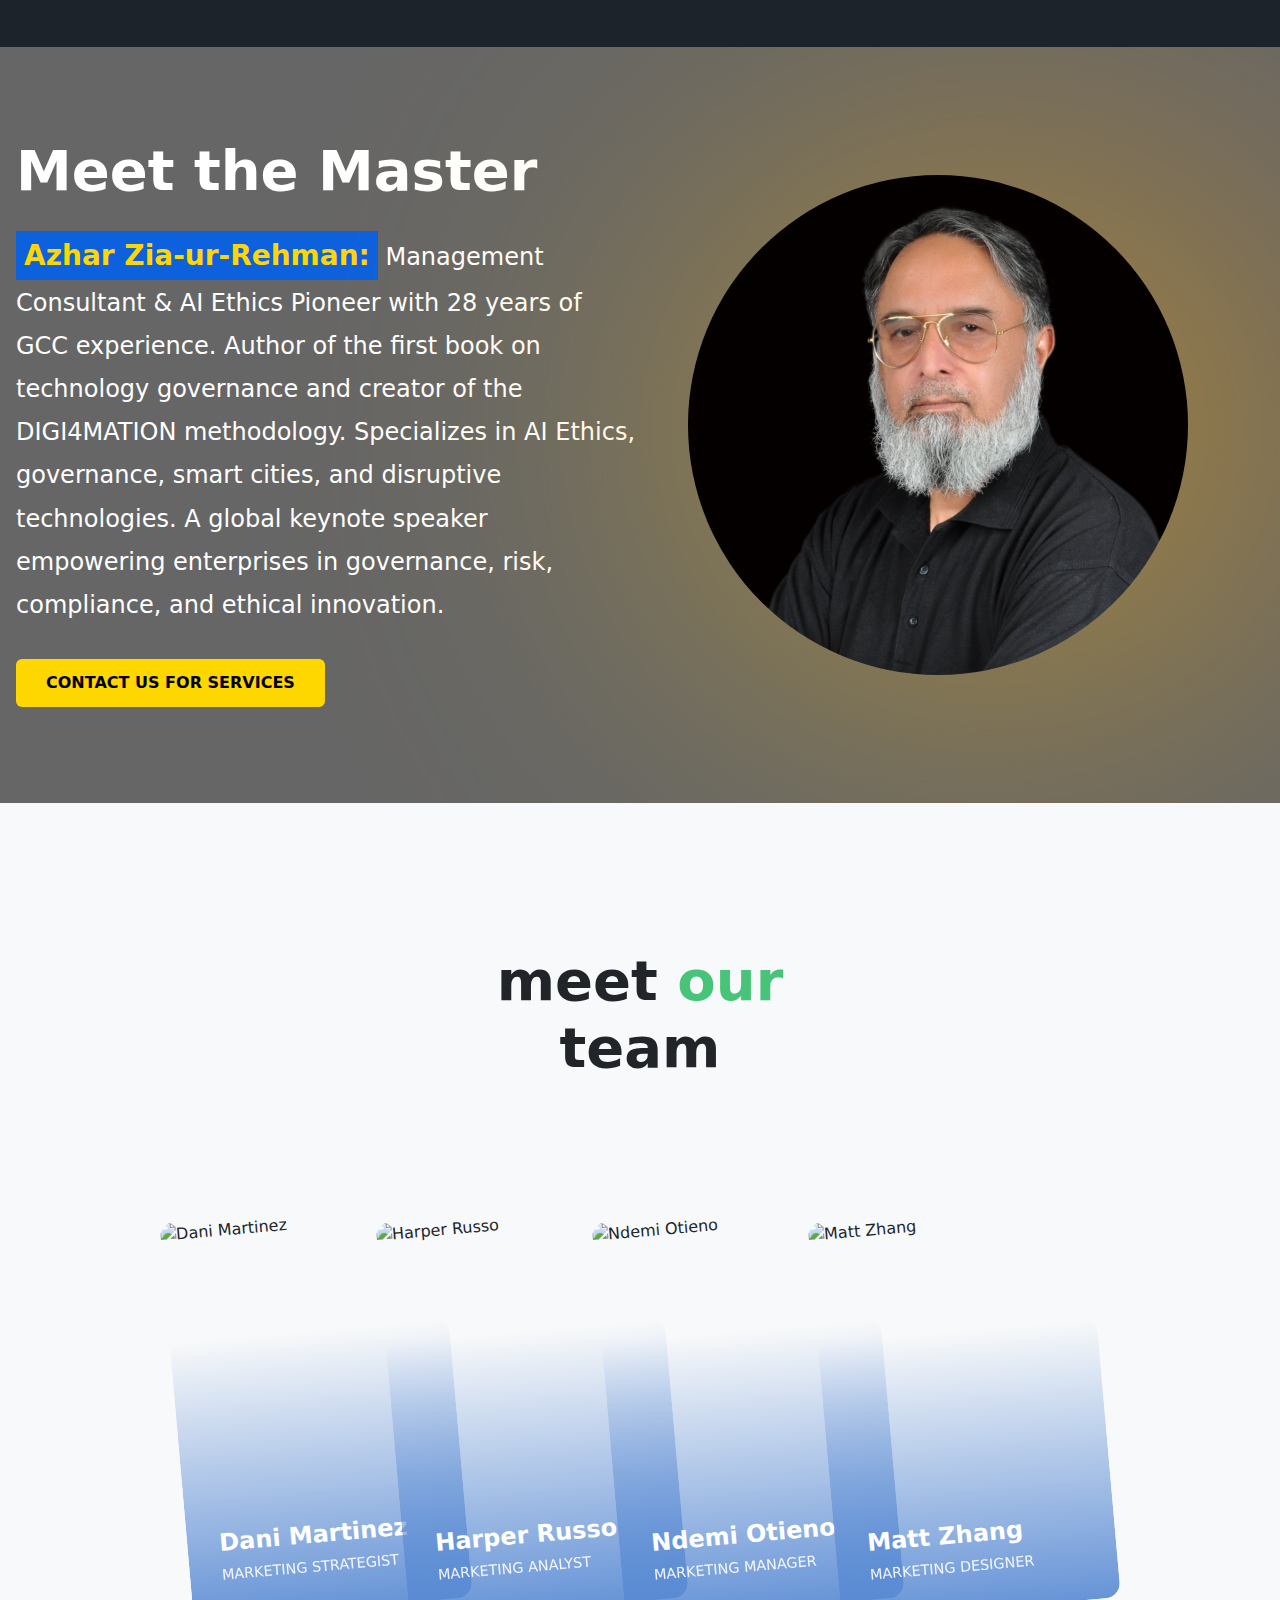
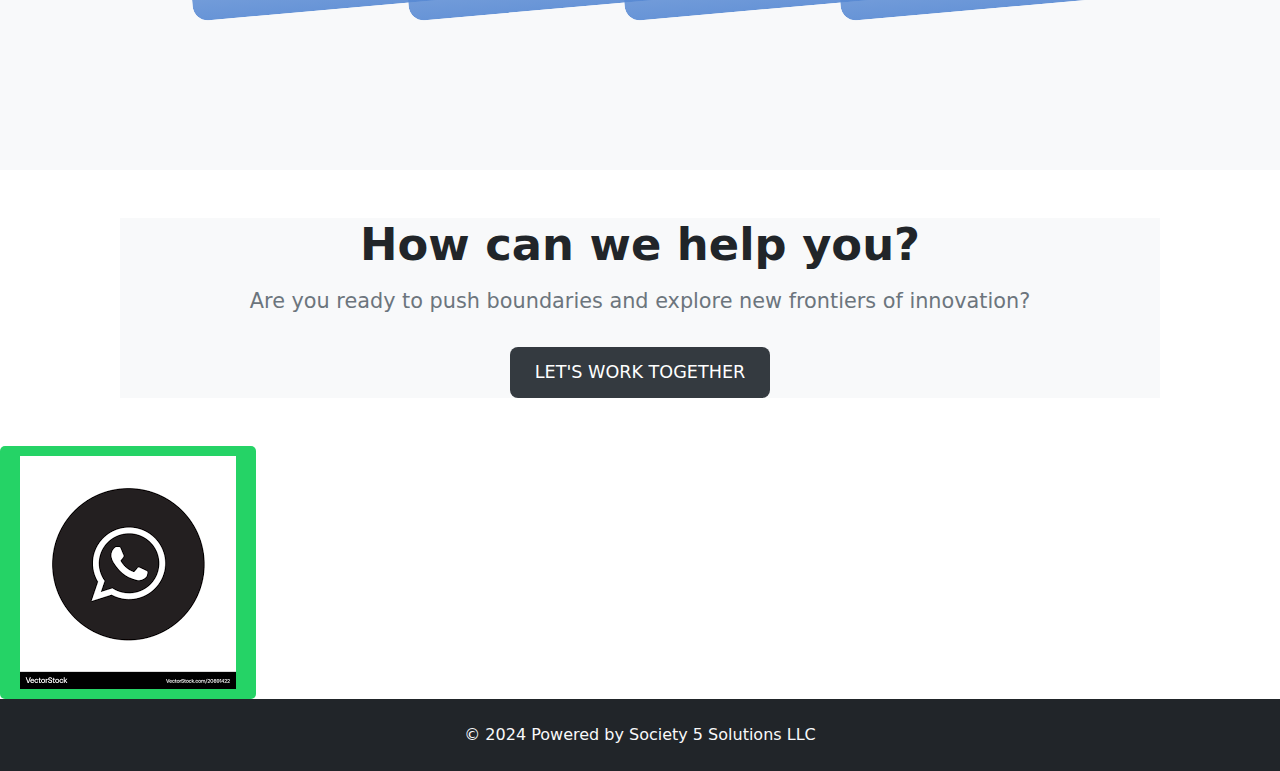
==== commit d32ffe39: "whatss app work" ====
--- a/index.html
+++ b/index.html
@@ -14,7 +14,6 @@
     />
 
     <link href="./styles/style.css" rel="stylesheet" />
- 
 
     <link href="./styles/azhar_sahib_style.css" rel="stylesheet" />
 
@@ -403,7 +402,7 @@
         </div>
       </div>
     </section>
-    
+
     <!--ceo section-->
     <section class="ceo-section">
       <div class="container">
@@ -566,6 +565,21 @@
           <button class="unique-button">LET'S WORK TOGETHER</button>
         </div>
       </div>
+      <a
+        href="https://api.whatsapp.com/send?phone=923332796249"
+        target="_blank"
+        style="
+          display: inline-block;
+          background-color: #25d366;
+          color: white;
+          padding: 10px 20px;
+          font-size: 16px;
+          text-decoration: none;
+          border-radius: 5px;
+        "
+      >
+        <img src="assets/whats_app.png" alt="" />
+      </a>
     </section>
 
     <!-- Footer -->
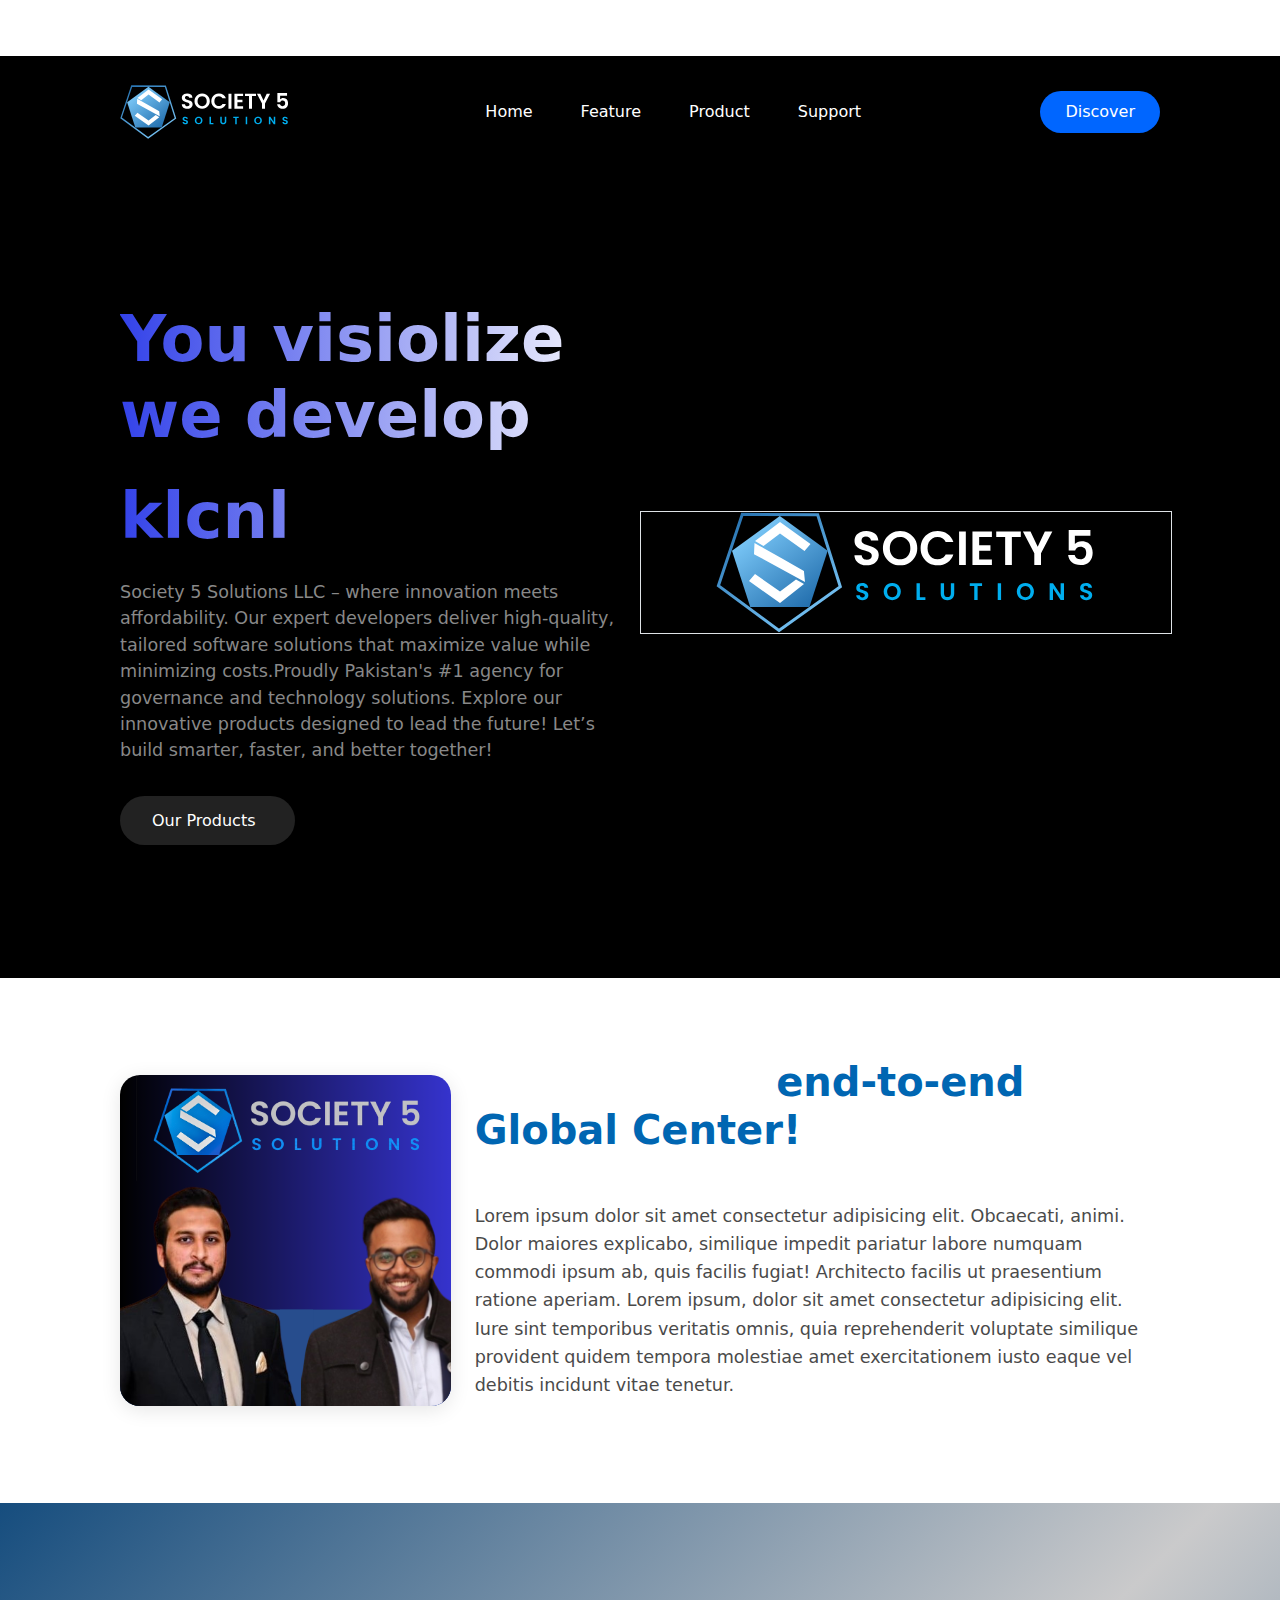
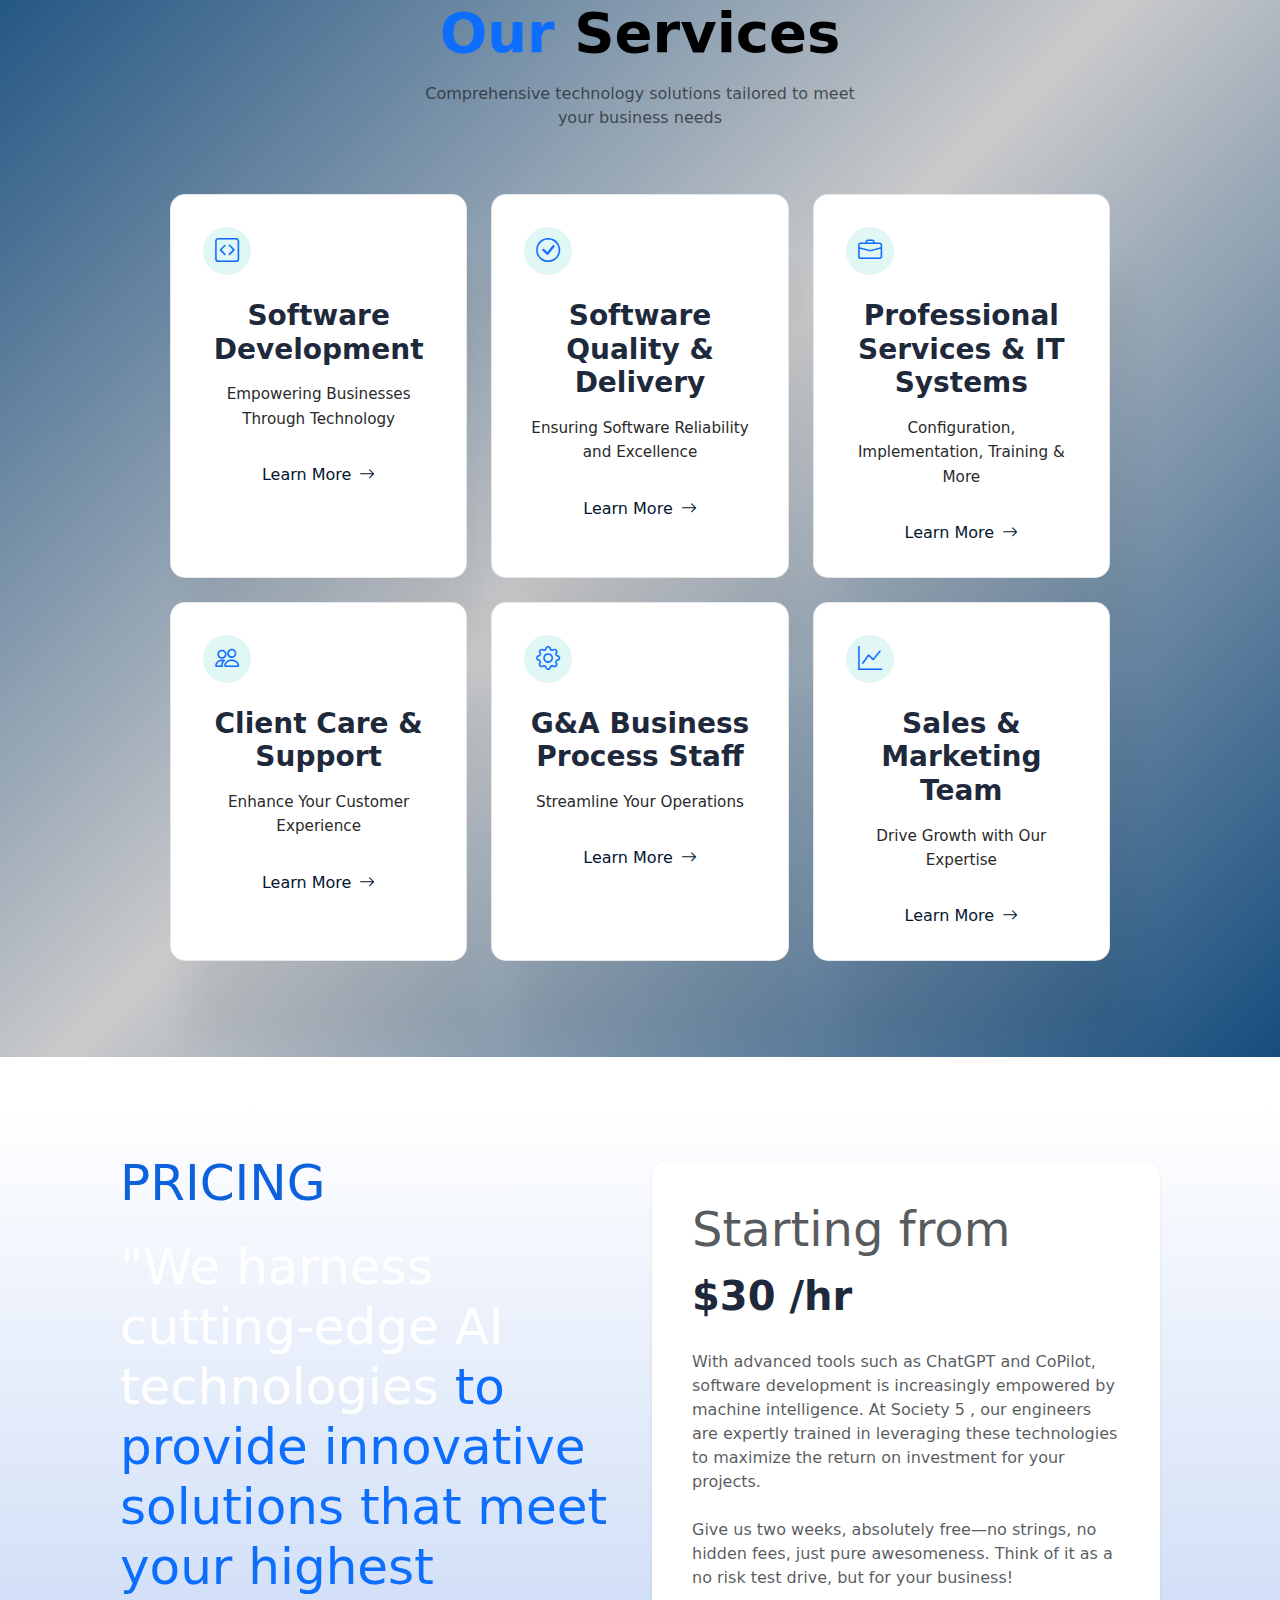
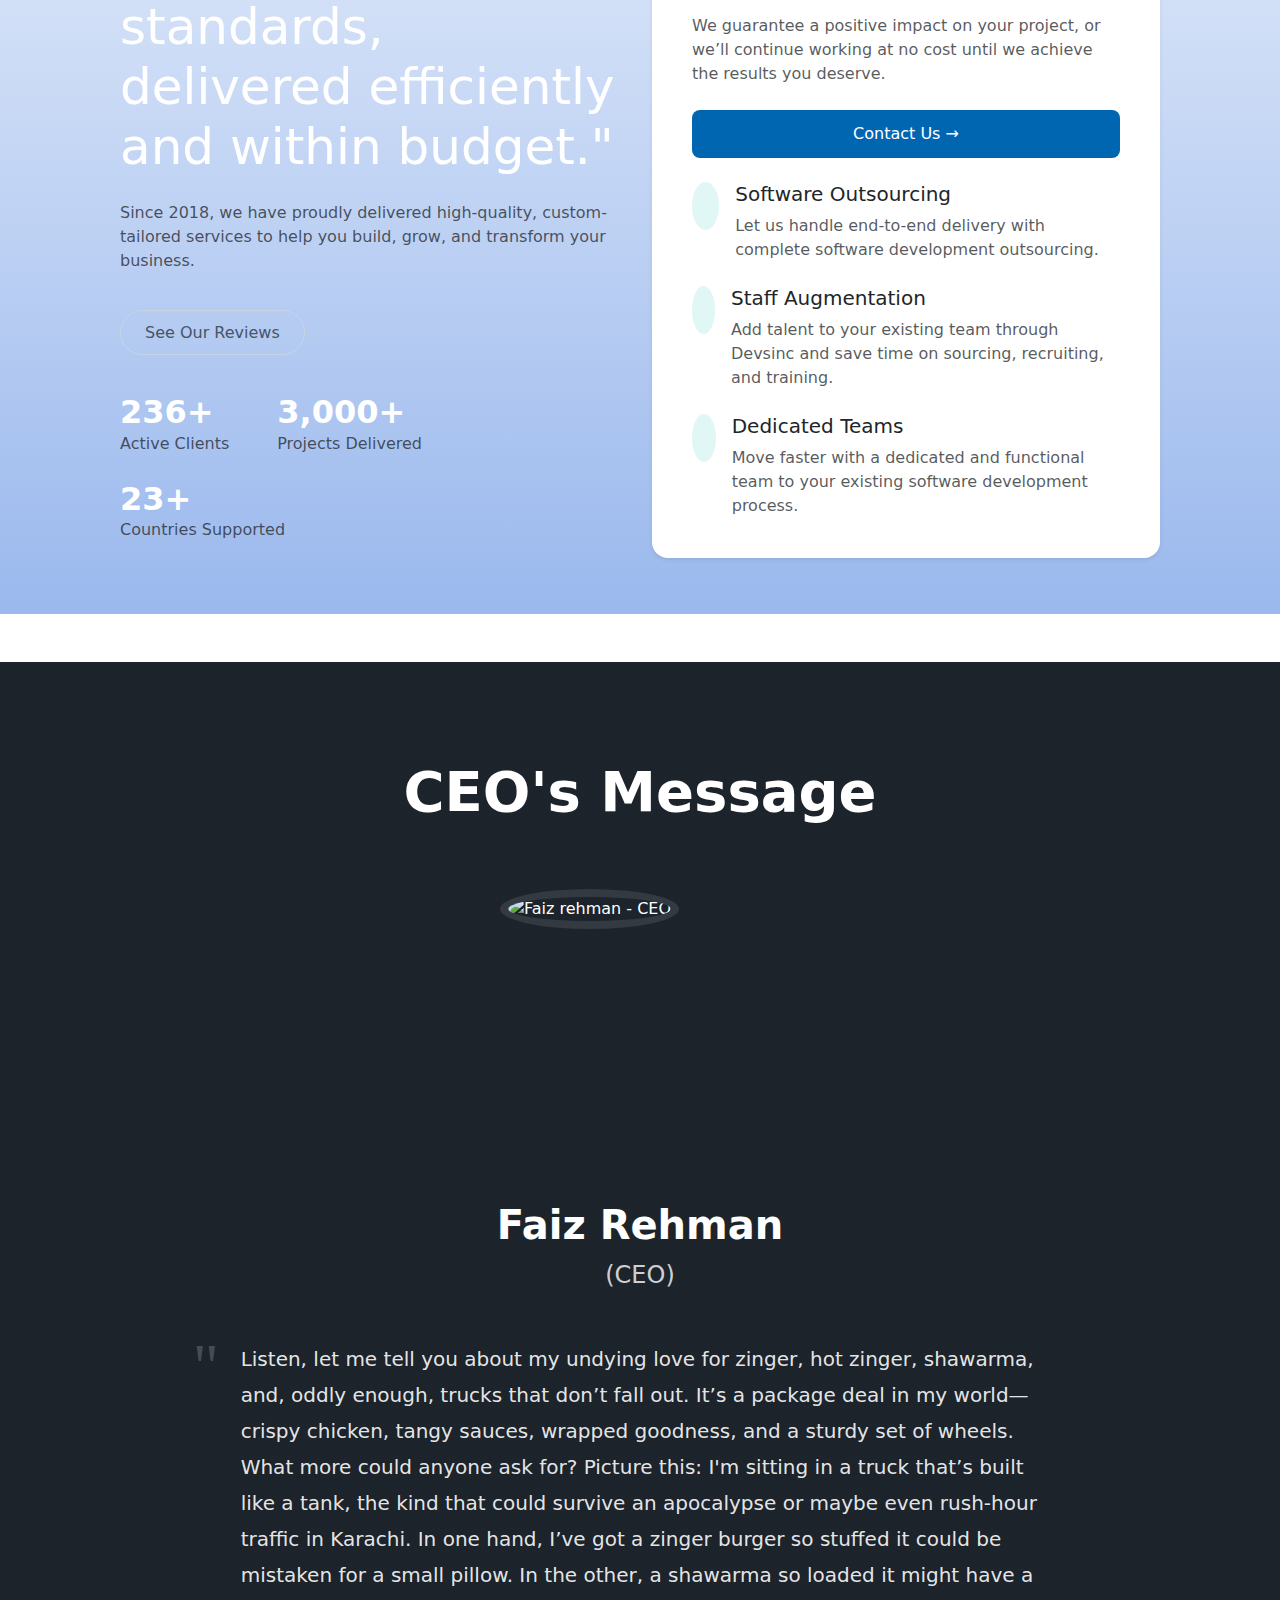
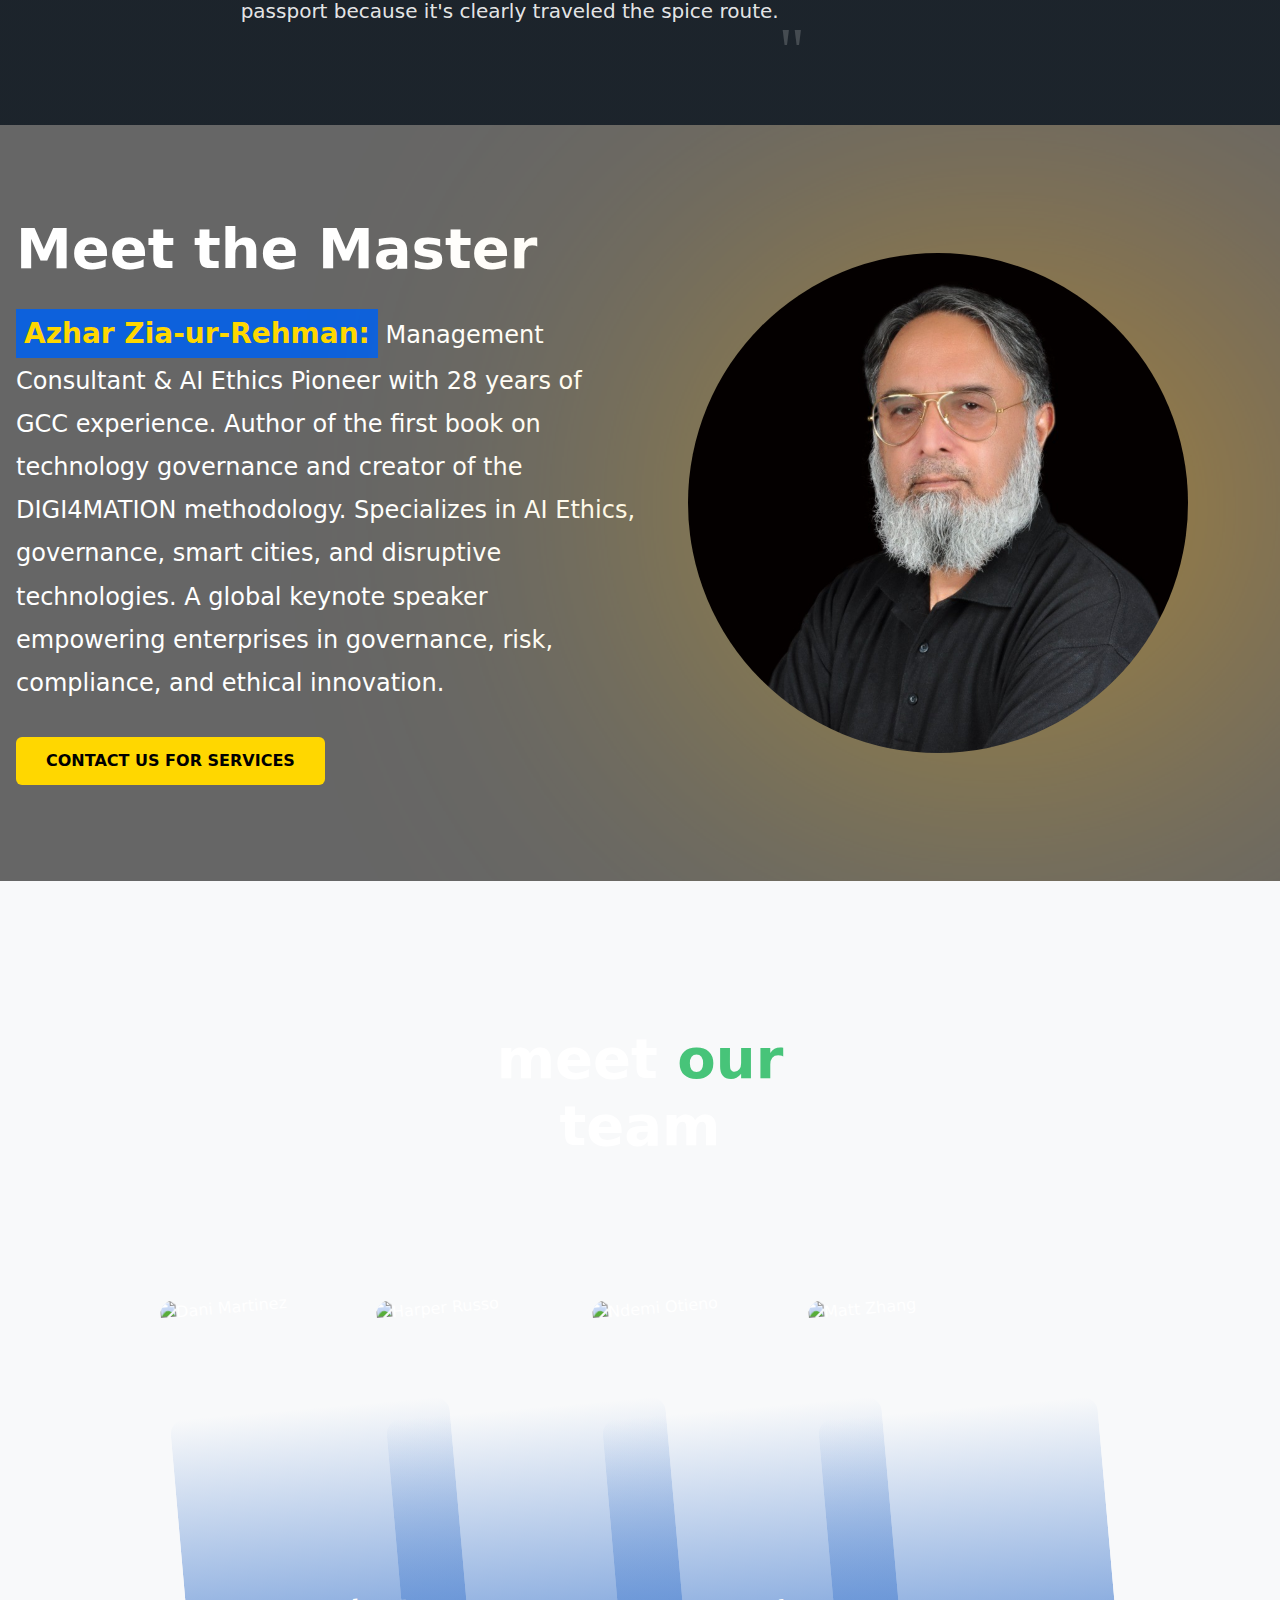
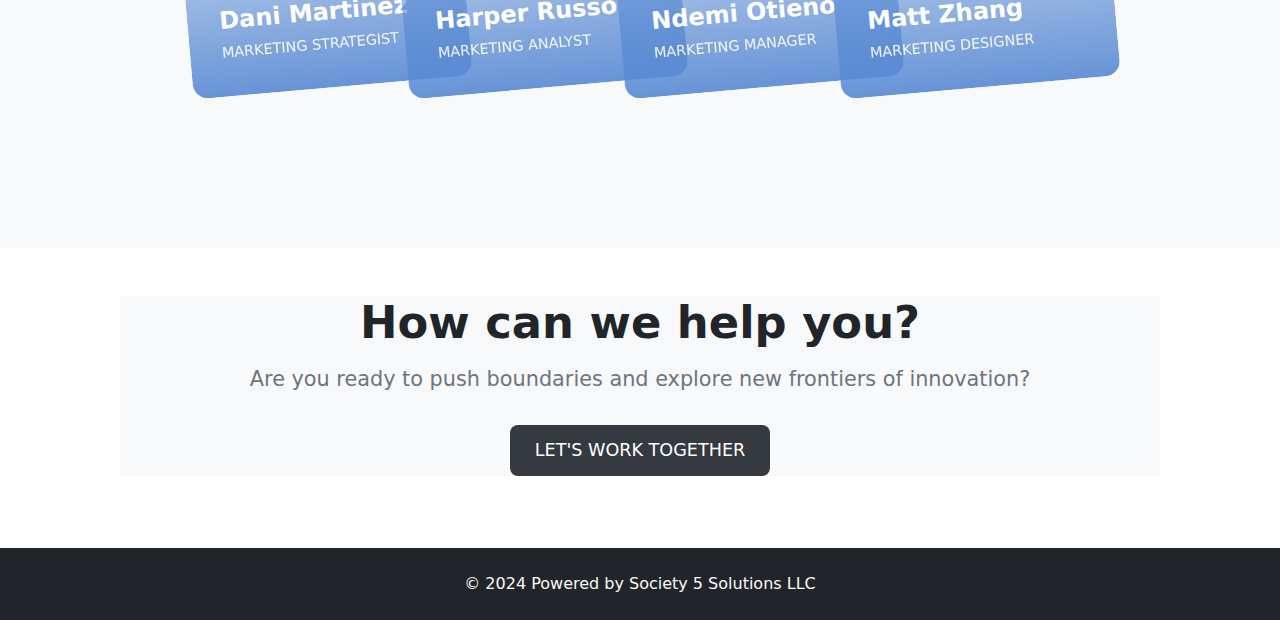
==== commit 3eb999f3: "update" ====
--- a/index.html
+++ b/index.html
@@ -1,594 +1,528 @@
 <!DOCTYPE html>
 <html lang="en">
-  <head>
-    <meta charset="UTF-8" />
-    <meta name="viewport" content="width=device-width, initial-scale=1.0" />
-    <title>Society 5 Solutions LLC - Software Development</title>
-    <link
-      href="https://cdn.jsdelivr.net/npm/bootstrap@5.3.0/dist/css/bootstrap.min.css"
-      rel="stylesheet"
-    />
-    <link
-      href="https://cdn.jsdelivr.net/npm/bootstrap-icons@1.11.0/font/bootstrap-icons.css"
-      rel="stylesheet"
-    />
-
-    <link href="./styles/style.css" rel="stylesheet" />
-
-    <link href="./styles/azhar_sahib_style.css" rel="stylesheet" />
-
-    <script src="index.js"></script>
-  </head>
-
-  <body>
-    <header class="main_screen">
-      <video class="background-video" autoplay muted loop>
-        <source src="assets/world_video_background.mp4" type="video/mp4" />
+
+<head>
+  <meta charset="UTF-8" />
+  <meta name="viewport" content="width=device-width, initial-scale=1.0" />
+  <title>Society 5 Solutions LLC</title>
+  <link href="https://cdn.jsdelivr.net/npm/bootstrap@5.3.0/dist/css/bootstrap.min.css" rel="stylesheet" />
+  <link rel="icon" href="assets/logo_so5.jpg" type="image/x-icon" />
+
+  <link href="https://cdn.jsdelivr.net/npm/bootstrap-icons@1.11.0/font/bootstrap-icons.css" rel="stylesheet" />
+  <link href="https://cdn.jsdelivr.net/npm/bootstrap@5.3.0-alpha3/dist/css/bootstrap.min.css" rel="stylesheet" />
+
+  <link href="./styles/style.css" rel="stylesheet" />
+
+  <link href="./styles/azhar_sahib_style.css" rel="stylesheet" />
+  <script src="https://cdn.jsdelivr.net/npm/bootstrap@5.3.0-alpha3/dist/js/bootstrap.bundle.min.js"
+    integrity="sha384-w76A2B8PiSuojcwwjHjoFJYuOfGL8p0QFeRMVZ6E/Bo3AAgFYfy/9Z4tAAe8B2Dk"
+    crossorigin="anonymous"></script>
+  <script src="https://cdn.jsdelivr.net/npm/bootstrap@5.3.0/dist/js/bootstrap.bundle.min.js"></script>
+
+  <script src="index.js"></script>
+</head>
+
+
+
+<body>
+  <div>
+    <h1>ghincdphc</h1>
+  </div>
+  <!-- Navigation -->
+  <nav class="navbar navbar-expand-lg navbar-dark herosection_ne-navbar">
+    <div class="container">
+      <a class="navbar-brand herosection_ne-navbar-brand" href="#">
+        <img src="assets/society5solutionslogo.svg" alt="" style="width: 170px" />
+      </a>
+      <button class="navbar-toggler" type="button" data-bs-toggle="collapse" data-bs-target="#navbarNav">
+        <span class="navbar-toggler-icon"></span>
+      </button>
+      <div class="collapse navbar-collapse herosection_ne-navbar-collapse" id="navbarNav">
+        <ul class="navbar-nav mx-auto">
+          <li class="nav-item">
+            <a class="nav-link herosection_ne-nav-link" href="#">Home</a>
+          </li>
+          <li class="nav-item">
+            <a class="nav-link herosection_ne-nav-link" href="#">Feature</a>
+          </li>
+          <li class="nav-item">
+            <a class="nav-link herosection_ne-nav-link" href="#">Product</a>
+          </li>
+          <li class="nav-item">
+            <a class="nav-link herosection_ne-nav-link" href="#">Support</a>
+          </li>
+        </ul>
+        <button class="btn herosection_ne-btn-discover">Discover</button>
+      </div>
+    </div>
+  </nav>
+
+  <!-- Hero Section -->
+  <section class="herosection_ne-hero">
+    <div class="container">
+      <div class="row align-items-center">
+        <div class="col-lg-6">
+          <h1>You visiolize <br />we develop</h1>
+          <h1>klcnl</h1>
+          <p>
+            Society 5 Solutions LLC – where innovation meets affordability.
+            Our expert developers deliver high-quality, tailored software
+            solutions that maximize value while minimizing costs.Proudly
+            Pakistan's #1 agency for governance and technology solutions.
+            Explore our innovative products designed to lead the future! Let’s
+            build smarter, faster, and better together!
+          </p>
+          <a href="#" class="herosection_ne-btn-products">
+            Our Products
+            <i class="fas fa-arrow-right ms-2"></i>
+          </a>
+        </div>
+        <div class="col-lg-6 text-center border">
+          <img src="/assets/society5solutionslogo.svg" alt="Headphones" class="herosection_ne-product-image" />
+        </div>
+      </div>
+    </div>
+  </section>
+
+  <!-- Social Links -->
+  <div class="herosection_ne-social-links">
+    <a href="#"><i class="fab fa-facebook-f"></i></a>
+    <a href="#"><i class="fab fa-instagram"></i></a>
+    <a href="#"><i class="fab fa-twitter"></i></a>
+    <a href="#"><i class="fab fa-youtube"></i></a>
+  </div>
+
+  <section class="companyinfosoceity5-section">
+    <div class="container">
+      <div class="row align-items-center">
+        <!-- Image Column -->
+        <div class="col-lg-4 mb-4 mb-lg-0">
+          <img src="assets/sd.svg" alt="Contour Software Team" class="companyinfosoceity5-image" />
+        </div>
+
+        <!-- Content Column -->
+        <div class="col-lg-8">
+          <div class="companyinfosoceity5-content">
+            <h1 class="mb-5">
+              Lets connect
+              <span class="highlight">end-to-end Global Center!</span>
+            </h1>
+
+            <p>
+              Lorem ipsum dolor sit amet consectetur adipisicing elit.
+              Obcaecati, animi. Dolor maiores explicabo, similique impedit
+              pariatur labore numquam commodi ipsum ab, quis facilis fugiat!
+              Architecto facilis ut praesentium ratione aperiam. Lorem ipsum,
+              dolor sit amet consectetur adipisicing elit. Iure sint
+              temporibus veritatis omnis, quia reprehenderit voluptate
+              similique provident quidem tempora molestiae amet exercitationem
+              iusto eaque vel debitis incidunt vitae tenetur.
+            </p>
+          </div>
+        </div>
+      </div>
+    </div>
+  </section>
+
+  <!-- Solutions Section -->
+  <section class="services" id="solutions" class="py-5 bg-light">
+    <div class="container py-5">
+      <div class="row g-4">
+        <!-- Solution cards with animations -->
+        <section class="py-5">
+          <div class="container">
+            <div class="row mb-5">
+              <div class="col-lg-6 mx-auto text-center">
+                <h2 class="fw-bold display-4 mb-3 text-primary">
+                  Our
+                  <span class="fw-bold display-4 mb-3 text-black">Services</span>
+                </h2>
+                <p class="text-muted">
+                  Comprehensive technology solutions tailored to meet your
+                  business needs
+                </p>
+              </div>
+            </div>
+
+            <div class="main_section row g-4">
+              <!-- Software Development -->
+              <div class="col-md-6 col-lg-4" data-aos="fade-up">
+                <div class="service-card">
+                  <div class="service-icon">
+                    <i class="bi bi-code-square"></i>
+                  </div>
+                  <h3 class="service-title">Software Development</h3>
+                  <p class="service-description">
+                    Empowering Businesses Through Technology
+                  </p>
+                  <a href="#" class="learn-more">
+                    Learn More <i class="bi bi-arrow-right ms-2"></i>
+                  </a>
+                </div>
+              </div>
+
+              <!-- Software Quality & Delivery -->
+              <div class="col-md-6 col-lg-4" data-aos="fade-up" data-aos-delay="100">
+                <div class="service-card">
+                  <div class="service-icon">
+                    <i class="bi bi-check-circle"></i>
+                  </div>
+                  <h3 class="service-title">Software Quality & Delivery</h3>
+                  <p class="service-description">
+                    Ensuring Software Reliability and Excellence
+                  </p>
+                  <a href="#" class="learn-more">
+                    Learn More <i class="bi bi-arrow-right ms-2"></i>
+                  </a>
+                </div>
+              </div>
+
+              <!-- Professional Services -->
+              <div class="col-md-6 col-lg-4" data-aos="fade-up" data-aos-delay="200">
+                <div class="service-card">
+                  <div class="service-icon">
+                    <i class="bi bi-briefcase"></i>
+                  </div>
+                  <h3 class="service-title">
+                    Professional Services & IT Systems
+                  </h3>
+                  <p class="service-description">
+                    Configuration, Implementation, Training & More
+                  </p>
+                  <a href="#" class="learn-more">
+                    Learn More <i class="bi bi-arrow-right ms-2"></i>
+                  </a>
+                </div>
+              </div>
+
+              <!-- Client Care -->
+              <div class="col-md-6 col-lg-4" data-aos="fade-up" data-aos-delay="300">
+                <div class="service-card">
+                  <div class="service-icon">
+                    <i class="bi bi-people"></i>
+                  </div>
+                  <h3 class="service-title">Client Care & Support</h3>
+                  <p class="service-description">
+                    Enhance Your Customer Experience
+                  </p>
+                  <a href="#" class="learn-more">
+                    Learn More <i class="bi bi-arrow-right ms-2"></i>
+                  </a>
+                </div>
+              </div>
+
+              <!-- Business Process Staff -->
+              <div class="col-md-6 col-lg-4" data-aos="fade-up" data-aos-delay="400">
+                <div class="service-card">
+                  <div class="service-icon">
+                    <i class="bi bi-gear"></i>
+                  </div>
+                  <h3 class="service-title">G&A Business Process Staff</h3>
+                  <p class="service-description">
+                    Streamline Your Operations
+                  </p>
+                  <a href="#" class="learn-more">
+                    Learn More <i class="bi bi-arrow-right ms-2"></i>
+                  </a>
+                </div>
+              </div>
+
+              <!-- Sales & Marketing -->
+              <div class="col-md-6 col-lg-4" data-aos="fade-up" data-aos-delay="500">
+                <div class="service-card">
+                  <div class="service-icon">
+                    <i class="bi bi-graph-up"></i>
+                  </div>
+                  <h3 class="service-title">Sales & Marketing Team</h3>
+                  <p class="service-description">
+                    Drive Growth with Our Expertise
+                  </p>
+                  <a href="#" class="learn-more">
+                    Learn More <i class="bi bi-arrow-right ms-2"></i>
+                  </a>
+                </div>
+              </div>
+            </div>
+          </div>
+        </section>
+      </div>
+    </div>
+  </section>
+
+  <!-- About Section -->
+  <section id="about" class="py-5">
+    <div class="gradient-bg">
+      <div class="container py-5">
+        <div class="row align-items-center">
+          <!-- Left Column -->
+          <div class="col-lg-6 mb-5 mb-lg-0">
+            <h6 class="pricing_text text-uppercase mb-4">Pricing</h6>
+            <h1 class="text_Ai mb-4">
+              "We harness cutting-edge AI technologies
+              <span class="text-primary">
+                to provide innovative solutions that meet your highest</span>
+              standards, delivered efficiently and within budget."
+            </h1>
+
+            <p class="text-muted mb-5">
+              Since 2018, we have proudly delivered high-quality,
+              custom-tailored services to help you build, grow, and transform
+              your business.
+            </p>
+
+            <a href="#" class="outline-button">See Our Reviews</a>
+
+            <div class="d-flex flex-wrap mt-5">
+              <div class="stats-item mb-4">
+                <h2 class="fw-bold mb-0">236+</h2>
+                <p class="text-muted mb-0">Active Clients</p>
+              </div>
+              <div class="stats-item mb-4">
+                <h2 class="fw-bold mb-0">3,000+</h2>
+                <p class="text-muted mb-0">Projects Delivered</p>
+              </div>
+              <div class="stats-item mb-4">
+                <h2 class="fw-bold mb-0">23+</h2>
+                <p class="text-muted mb-0">Countries Supported</p>
+              </div>
+            </div>
+          </div>
+
+          <!-- Right Column -->
+          <div class="col-lg-6">
+            <div class="card border-0 shadow-sm rounded-4 p-4">
+              <div class="card-body">
+                <p class="text-muted display-5 mb-2">Starting from</p>
+                <div class="price mb-4">$30 /hr</div>
+
+                <p class="text-muted mb-4">
+                  With advanced tools such as ChatGPT and CoPilot, software
+                  development is increasingly empowered by machine
+                  intelligence. At Society 5 , our engineers are expertly
+                  trained in leveraging these technologies to maximize the
+                  return on investment for your projects.
+                </p>
+
+                <p class="text-muted mb-4">
+                  Give us two weeks, absolutely free—no strings, no hidden
+                  fees, just pure awesomeness. Think of it as a no risk test
+                  drive, but for your business!
+                </p>
+
+                <p class="text-muted mb-4">
+                  We guarantee a positive impact on your project, or we’ll
+                  continue working at no cost until we achieve the results you
+                  deserve.
+                </p>
+
+                <a href="#" class="btn btn-primary w-100 mb-4">Contact Us →</a>
+
+                <!-- Services -->
+                <div class="service-item d-flex align-items-start mb-4">
+                  <div class="service-icon me-3">
+                    <i class="fas fa-check"></i>
+                  </div>
+                  <div>
+                    <h5 class="mb-2">Software Outsourcing</h5>
+                    <p class="text-muted mb-0">
+                      Let us handle end-to-end delivery with complete software
+                      development outsourcing.
+                    </p>
+                  </div>
+                </div>
+
+                <div class="service-item d-flex align-items-start mb-4">
+                  <div class="service-icon me-3">
+                    <i class="fas fa-chart-pie"></i>
+                  </div>
+                  <div>
+                    <h5 class="mb-2">Staff Augmentation</h5>
+                    <p class="text-muted mb-0">
+                      Add talent to your existing team through Devsinc and
+                      save time on sourcing, recruiting, and training.
+                    </p>
+                  </div>
+                </div>
+
+                <div class="service-item d-flex align-items-start">
+                  <div class="service-icon me-3">
+                    <i class="fas fa-globe"></i>
+                  </div>
+                  <div>
+                    <h5 class="mb-2">Dedicated Teams</h5>
+                    <p class="text-muted mb-0">
+                      Move faster with a dedicated and functional team to your
+                      existing software development process.
+                    </p>
+                  </div>
+                </div>
+              </div>
+            </div>
+          </div>
+        </div>
+      </div>
+    </div>
+  </section>
+
+  <!--ceo section-->
+  <section class="ceo-section">
+    <div class="container">
+      <h1 class="ceo-title">CEO's Message</h1>
+
+      <div class="row justify-content-center">
+        <div class="col-lg-10">
+          <div class="ceo-image-container">
+            <img src="https://www.s5solutions.co/img/team/02.jpg" alt="Faiz rehman - CEO" class="ceo-image" />
+          </div>
+
+          <h2 class="ceo-name">Faiz Rehman</h2>
+          <div class="ceo-position">(CEO)</div>
+
+          <div class="ceo-message">
+            <span class="quote-mark quote-mark-left">"</span>
+            Listen, let me tell you about my undying love for zinger, hot
+            zinger, shawarma, and, oddly enough, trucks that don’t fall out.
+            It’s a package deal in my world—crispy chicken, tangy sauces,
+            wrapped goodness, and a sturdy set of wheels. What more could
+            anyone ask for? Picture this: I'm sitting in a truck that’s built
+            like a tank, the kind that could survive an apocalypse or maybe
+            even rush-hour traffic in Karachi. In one hand, I’ve got a zinger
+            burger so stuffed it could be mistaken for a small pillow. In the
+            other, a shawarma so loaded it might have a passport because it's
+            clearly traveled the spice route.
+            <span class="quote-mark">"</span>
+          </div>
+        </div>
+      </div>
+    </div>
+  </section>
+  <!-- Team Section -->
+  <section id="team" class="azhar_sahb_section py-5 d-flex align-items-center justify-content-center gap-5">
+    <!-- Video Background -->
+    <div class="video-background">
+      <video autoplay muted loop playsinline>
+        <source src="assets/ahzar_sahib_video.mp4" type="video/mp4" />
         Your browser does not support the video tag.
       </video>
-      <nav class="navbar navbar-expand-lg bg-transparent">
-        <div class="container">
-          <a class="navbar-brand d-flex align-items-center text-white" href="#">
-            <i class="text-primary fs-4 me-2"
-              ><img
-                src="assets/society5solutionslogo.svg"
-                class="logo_s5"
-                alt=""
-            /></i>
-            <span class="fw-bold text-white"></span>
-          </a>
-          <button
-            class="navbar-toggler"
-            type="button"
-            data-bs-toggle="collapse"
-            data-bs-target="#navbarNav"
-          >
-            <span class="navbar-toggler-icon"></span>
+    </div>
+
+    <!-- Overlay -->
+    <div class="video-overlay"></div>
+
+    <div class="layout-container py-5">
+      <div class="d-flex gap-5 align-items-center min-vh-40">
+        <div class="col-lg-6">
+          <h1 class="main-title">Meet the Master</h1>
+          <p class="intro-text">
+            <span class="azhar_text fs-3">Azhar Zia-ur-Rehman:</span>
+            Management Consultant & AI Ethics Pioneer with 28 years of GCC
+            experience. Author of the first book on technology governance and
+            creator of the DIGI4MATION methodology. Specializes in AI Ethics,
+            governance, smart cities, and disruptive technologies. A global
+            keynote speaker empowering enterprises in governance, risk,
+            compliance, and ethical innovation.
+          </p>
+          <button class="btn cta-button" id="contactButton">
+            Contact Us for Services
           </button>
-          <div class="collapse navbar-collapse text-white" id="navbarNav">
-            <ul class="navbar-nav ms-auto text-white">
-              <li class="nav-item">
-                <a class="nav-link" href="#solutions ">Solutions</a>
-              </li>
-              <li class="nav-item">
-                <a class="nav-link" href="#about">About</a>
-              </li>
-              <li class="nav-item">
-                <a class="nav-link" href="#services">Services</a>
-              </li>
-              <li class="nav-item">
-                <a class="nav-link" href="#team">Team</a>
-              </li>
-              <li class="nav-item">
-                <a class="nav-link" href="#testimonials">Testimonials</a>
-              </li>
-              <li class="nav-item ms-lg-3">
-                <a
-                  class="btn btn-primary"
-                  id="contactLink"
-                  href="contactus.html"
-                  >Contact Us</a
-                >
-              </li>
-            </ul>
-          </div>
-        </div>
-      </nav>
-
-      <section class="hero-section d-flex mt-lg-5">
-        <div class="container">
-          <div class="row align-items-center">
-            <div class="col-lg-12 col-12">
-              <h1 class="main_heading_you display-2 fw-bold">
-                You Visualize,<br />
-                <span class="text-primary">We Develop!</span>
-              </h1>
-
-              <p class="heading_sub_text">
-                Dedicated to turning your ideas into reality through the
-                transformative power of code. Your success is our ultimate goal,
-                and we take it as a matter of honor to ensure your vision is
-                achieved with excellence and innovation.
-              </p>
-              <div class="">
-                <a href="#contact" class="btn btn-primary btn-lg me-3">
-                  Get Started
-                  <i class="bi bi-arrow-right ms-2"></i>
-                </a>
-              </div>
-            </div>
-          </div>
-        </div>
-      </section>
-    </header>
-
-    <section class="companyinfosoceity5-section">
-      <div class="container">
-        <div class="row align-items-center">
-          <!-- Image Column -->
-          <div class="col-lg-4 mb-4 mb-lg-0">
-            <img
-              src="assets/sd.svg"
-              alt="Contour Software Team"
-              class="companyinfosoceity5-image"
-            />
-          </div>
-
-          <!-- Content Column -->
-          <div class="col-lg-8">
-            <div class="companyinfosoceity5-content">
-              <h1 class="mb-5">
-                Lets connect
-                <span class="highlight">end-to-end Global Center!</span>
-              </h1>
-
-              <p>
-                Lorem ipsum dolor sit amet consectetur adipisicing elit.
-                Obcaecati, animi. Dolor maiores explicabo, similique impedit
-                pariatur labore numquam commodi ipsum ab, quis facilis fugiat!
-                Architecto facilis ut praesentium ratione aperiam. Lorem ipsum,
-                dolor sit amet consectetur adipisicing elit. Iure sint
-                temporibus veritatis omnis, quia reprehenderit voluptate
-                similique provident quidem tempora molestiae amet exercitationem
-                iusto eaque vel debitis incidunt vitae tenetur.
-              </p>
-            </div>
-          </div>
-        </div>
-      </div>
-    </section>
-
-    <!-- Solutions Section -->
-    <section class="services" id="solutions" class="py-5 bg-light">
-      <div class="container py-5">
-        <div class="row g-4">
-          <!-- Solution cards with animations -->
-          <section class="py-5">
-            <div class="container">
-              <div class="row mb-5">
-                <div class="col-lg-6 mx-auto text-center">
-                  <h2 class="fw-bold display-4 mb-3 text-primary">
-                    Our
-                    <span class="fw-bold display-4 mb-3 text-black"
-                      >Services</span
-                    >
-                  </h2>
-                  <p class="text-muted">
-                    Comprehensive technology solutions tailored to meet your
-                    business needs
-                  </p>
-                </div>
-              </div>
-
-              <div class="main_section row g-4">
-                <!-- Software Development -->
-                <div class="col-md-6 col-lg-4" data-aos="fade-up">
-                  <div class="service-card">
-                    <div class="service-icon">
-                      <i class="bi bi-code-square"></i>
-                    </div>
-                    <h3 class="service-title">Software Development</h3>
-                    <p class="service-description">
-                      Empowering Businesses Through Technology
-                    </p>
-                    <a href="#" class="learn-more">
-                      Learn More <i class="bi bi-arrow-right ms-2"></i>
-                    </a>
-                  </div>
-                </div>
-
-                <!-- Software Quality & Delivery -->
-                <div
-                  class="col-md-6 col-lg-4"
-                  data-aos="fade-up"
-                  data-aos-delay="100"
-                >
-                  <div class="service-card">
-                    <div class="service-icon">
-                      <i class="bi bi-check-circle"></i>
-                    </div>
-                    <h3 class="service-title">Software Quality & Delivery</h3>
-                    <p class="service-description">
-                      Ensuring Software Reliability and Excellence
-                    </p>
-                    <a href="#" class="learn-more">
-                      Learn More <i class="bi bi-arrow-right ms-2"></i>
-                    </a>
-                  </div>
-                </div>
-
-                <!-- Professional Services -->
-                <div
-                  class="col-md-6 col-lg-4"
-                  data-aos="fade-up"
-                  data-aos-delay="200"
-                >
-                  <div class="service-card">
-                    <div class="service-icon">
-                      <i class="bi bi-briefcase"></i>
-                    </div>
-                    <h3 class="service-title">
-                      Professional Services & IT Systems
-                    </h3>
-                    <p class="service-description">
-                      Configuration, Implementation, Training & More
-                    </p>
-                    <a href="#" class="learn-more">
-                      Learn More <i class="bi bi-arrow-right ms-2"></i>
-                    </a>
-                  </div>
-                </div>
-
-                <!-- Client Care -->
-                <div
-                  class="col-md-6 col-lg-4"
-                  data-aos="fade-up"
-                  data-aos-delay="300"
-                >
-                  <div class="service-card">
-                    <div class="service-icon">
-                      <i class="bi bi-people"></i>
-                    </div>
-                    <h3 class="service-title">Client Care & Support</h3>
-                    <p class="service-description">
-                      Enhance Your Customer Experience
-                    </p>
-                    <a href="#" class="learn-more">
-                      Learn More <i class="bi bi-arrow-right ms-2"></i>
-                    </a>
-                  </div>
-                </div>
-
-                <!-- Business Process Staff -->
-                <div
-                  class="col-md-6 col-lg-4"
-                  data-aos="fade-up"
-                  data-aos-delay="400"
-                >
-                  <div class="service-card">
-                    <div class="service-icon">
-                      <i class="bi bi-gear"></i>
-                    </div>
-                    <h3 class="service-title">G&A Business Process Staff</h3>
-                    <p class="service-description">
-                      Streamline Your Operations
-                    </p>
-                    <a href="#" class="learn-more">
-                      Learn More <i class="bi bi-arrow-right ms-2"></i>
-                    </a>
-                  </div>
-                </div>
-
-                <!-- Sales & Marketing -->
-                <div
-                  class="col-md-6 col-lg-4"
-                  data-aos="fade-up"
-                  data-aos-delay="500"
-                >
-                  <div class="service-card">
-                    <div class="service-icon">
-                      <i class="bi bi-graph-up"></i>
-                    </div>
-                    <h3 class="service-title">Sales & Marketing Team</h3>
-                    <p class="service-description">
-                      Drive Growth with Our Expertise
-                    </p>
-                    <a href="#" class="learn-more">
-                      Learn More <i class="bi bi-arrow-right ms-2"></i>
-                    </a>
-                  </div>
-                </div>
-              </div>
-            </div>
-          </section>
-        </div>
-      </div>
-    </section>
-
-    <!-- About Section -->
-    <section id="about" class="py-5">
-      <div class="gradient-bg">
-        <div class="container py-5">
-          <div class="row align-items-center">
-            <!-- Left Column -->
-            <div class="col-lg-6 mb-5 mb-lg-0">
-              <h6 class="pricing_text text-uppercase mb-4">Pricing</h6>
-              <h1 class="text_Ai mb-4">
-                "We harness cutting-edge AI technologies
-                <span class="text-primary">
-                  to provide innovative solutions that meet your highest</span
-                >
-                standards, delivered efficiently and within budget."
-              </h1>
-
-              <p class="text-muted mb-5">
-                Since 2018, we have proudly delivered high-quality,
-                custom-tailored services to help you build, grow, and transform
-                your business.
-              </p>
-
-              <a href="#" class="outline-button">See Our Reviews</a>
-
-              <div class="d-flex flex-wrap mt-5">
-                <div class="stats-item mb-4">
-                  <h2 class="fw-bold mb-0">236+</h2>
-                  <p class="text-muted mb-0">Active Clients</p>
-                </div>
-                <div class="stats-item mb-4">
-                  <h2 class="fw-bold mb-0">3,000+</h2>
-                  <p class="text-muted mb-0">Projects Delivered</p>
-                </div>
-                <div class="stats-item mb-4">
-                  <h2 class="fw-bold mb-0">23+</h2>
-                  <p class="text-muted mb-0">Countries Supported</p>
-                </div>
-              </div>
-            </div>
-
-            <!-- Right Column -->
-            <div class="col-lg-6">
-              <div class="card border-0 shadow-sm rounded-4 p-4">
-                <div class="card-body">
-                  <p class="text-muted display-5 mb-2">Starting from</p>
-                  <div class="price mb-4">$30 /hr</div>
-
-                  <p class="text-muted mb-4">
-                    With advanced tools such as ChatGPT and CoPilot, software
-                    development is increasingly empowered by machine
-                    intelligence. At Society 5 , our engineers are expertly
-                    trained in leveraging these technologies to maximize the
-                    return on investment for your projects.
-                  </p>
-
-                  <p class="text-muted mb-4">
-                    Give us two weeks, absolutely free—no strings, no hidden
-                    fees, just pure awesomeness. Think of it as a no risk test
-                    drive, but for your business!
-                  </p>
-
-                  <p class="text-muted mb-4">
-                    We guarantee a positive impact on your project, or we’ll
-                    continue working at no cost until we achieve the results you
-                    deserve.
-                  </p>
-
-                  <a href="#" class="btn btn-primary w-100 mb-4"
-                    >Contact Us →</a
-                  >
-
-                  <!-- Services -->
-                  <div class="service-item d-flex align-items-start mb-4">
-                    <div class="service-icon me-3">
-                      <i class="fas fa-check"></i>
-                    </div>
-                    <div>
-                      <h5 class="mb-2">Software Outsourcing</h5>
-                      <p class="text-muted mb-0">
-                        Let us handle end-to-end delivery with complete software
-                        development outsourcing.
-                      </p>
-                    </div>
-                  </div>
-
-                  <div class="service-item d-flex align-items-start mb-4">
-                    <div class="service-icon me-3">
-                      <i class="fas fa-chart-pie"></i>
-                    </div>
-                    <div>
-                      <h5 class="mb-2">Staff Augmentation</h5>
-                      <p class="text-muted mb-0">
-                        Add talent to your existing team through Devsinc and
-                        save time on sourcing, recruiting, and training.
-                      </p>
-                    </div>
-                  </div>
-
-                  <div class="service-item d-flex align-items-start">
-                    <div class="service-icon me-3">
-                      <i class="fas fa-globe"></i>
-                    </div>
-                    <div>
-                      <h5 class="mb-2">Dedicated Teams</h5>
-                      <p class="text-muted mb-0">
-                        Move faster with a dedicated and functional team to your
-                        existing software development process.
-                      </p>
-                    </div>
-                  </div>
-                </div>
-              </div>
-            </div>
-          </div>
-        </div>
-      </div>
-    </section>
-
-    <!--ceo section-->
-    <section class="ceo-section">
-      <div class="container">
-        <h1 class="ceo-title">CEO's Message</h1>
-
-        <div class="row justify-content-center">
-          <div class="col-lg-10">
-            <div class="ceo-image-container">
-              <img
-                src="https://www.s5solutions.co/img/team/02.jpg"
-                alt="Faiz rehman - CEO"
-                class="ceo-image"
-              />
-            </div>
-
-            <h2 class="ceo-name">Faiz Rehman</h2>
-            <div class="ceo-position">(CEO)</div>
-
-            <div class="ceo-message">
-              <span class="quote-mark quote-mark-left">"</span>
-              Listen, let me tell you about my undying love for zinger, hot
-              zinger, shawarma, and, oddly enough, trucks that don’t fall out.
-              It’s a package deal in my world—crispy chicken, tangy sauces,
-              wrapped goodness, and a sturdy set of wheels. What more could
-              anyone ask for? Picture this: I'm sitting in a truck that’s built
-              like a tank, the kind that could survive an apocalypse or maybe
-              even rush-hour traffic in Karachi. In one hand, I’ve got a zinger
-              burger so stuffed it could be mistaken for a small pillow. In the
-              other, a shawarma so loaded it might have a passport because it's
-              clearly traveled the spice route.
-              <span class="quote-mark">"</span>
-            </div>
-          </div>
-        </div>
-      </div>
-    </section>
-    <!-- Team Section -->
-    <section
-      id="team"
-      class="azhar_sahb_section py-5 d-flex align-items-center justify-content-center gap-5"
-    >
-      <!-- Video Background -->
-      <div class="video-background">
-        <video autoplay muted loop playsinline>
-          <source src="assets/ahzar_sahib_video.mp4" type="video/mp4" />
-          Your browser does not support the video tag.
-        </video>
-      </div>
-
-      <!-- Overlay -->
-      <div class="video-overlay"></div>
-
-      <div class="layout-container py-5">
-        <div class="d-flex gap-5 align-items-center min-vh-40">
-          <div class="col-lg-6">
-            <h1 class="main-title">Meet the Master</h1>
-            <p class="intro-text">
-              <span class="azhar_text fs-3">Azhar Zia-ur-Rehman:</span>
-              Management Consultant & AI Ethics Pioneer with 28 years of GCC
-              experience. Author of the first book on technology governance and
-              creator of the DIGI4MATION methodology. Specializes in AI Ethics,
-              governance, smart cities, and disruptive technologies. A global
-              keynote speaker empowering enterprises in governance, risk,
-              compliance, and ethical innovation.
-            </p>
-            <button class="btn cta-button" id="contactButton">
-              Contact Us for Services
-            </button>
-
-            <script>
-              document.addEventListener("DOMContentLoaded", function () {
-                const contactButton = document.getElementById("contactButton");
-
-                contactButton.addEventListener("click", function () {
-                  // Replace 'contact.html' with the actual URL of your contact page
-                  window.location.href = "contactus.html";
-                });
+
+          <script>
+            document.addEventListener("DOMContentLoaded", function () {
+              const contactButton = document.getElementById("contactButton");
+
+              contactButton.addEventListener("click", function () {
+                // Replace 'contact.html' with the actual URL of your contact page
+                window.location.href = "contactus.html";
               });
-            </script>
-          </div>
-
-          <div class="col-lg-6">
-            <div class="visual-container">
-              <div class="decorative-blob"></div>
-              <img
-                src="/assets/azhr.jpeg"
-                alt="Team collaboration"
-                class="featured-image"
-              />
-            </div>
-          </div>
-        </div>
-      </div>
-    </section>
-    <!-- Services Section -->
-    <section id="services" class="py-5 bg-light">
-      <div class="container py-5">
-        <div class="container-fluid">
-          <div class="team-header">
-            <h1>meet <span class="highlight">our</span><br />team</h1>
-          </div>
-
-          <div class="team-container">
-            <div class="team-cards">
-              <div class="team-card">
-                <img src="/pic.png" alt="Dani Martinez" />
-                <div class="team-card-content">
-                  <h3>Dani Martinez</h3>
-                  <p>MARKETING STRATEGIST</p>
-                </div>
-              </div>
-
-              <div class="team-card">
-                <img
-                  src="https://www.s5solutions.co/img/team/02.jpg"
-                  alt="Harper Russo"
-                />
-                <div class="team-card-content">
-                  <h3>Harper Russo</h3>
-                  <p>MARKETING ANALYST</p>
-                </div>
-              </div>
-
-              <div class="team-card">
-                <img
-                  src="https://www.s5solutions.co/img/team/03.jpg"
-                  alt="Ndemi Otieno"
-                />
-                <div class="team-card-content">
-                  <h3>Ndemi Otieno</h3>
-                  <p>MARKETING MANAGER</p>
-                </div>
-              </div>
-
-              <div class="team-card">
-                <img
-                  src="https://www.s5solutions.co/img/team/04.jpg"
-                  alt="Matt Zhang"
-                />
-                <div class="team-card-content">
-                  <h3>Matt Zhang</h3>
-                  <p>MARKETING DESIGNER</p>
-                </div>
-              </div>
-            </div>
-          </div>
-        </div>
-      </div>
-    </section>
-
-    <!-- Contact Section -->
-    <section id="contact">
-      <div class="container py-5">
-        <div class="container custom-container">
-          <h1 class="unique-main-heading">How can we help you?</h1>
-          <p class="unique-sub-heading">
-            Are you ready to push boundaries and explore new frontiers of
-            innovation?
-          </p>
-          <button class="unique-button">LET'S WORK TOGETHER</button>
-        </div>
-      </div>
-      <a
-        href="https://api.whatsapp.com/send?phone=923332796249"
-        target="_blank"
-        style="
-          display: inline-block;
-          background-color: #25d366;
-          color: white;
-          padding: 10px 20px;
-          font-size: 16px;
-          text-decoration: none;
-          border-radius: 5px;
-        "
-      >
-        <img src="assets/whats_app.png" alt="" />
-      </a>
-    </section>
-
-    <!-- Footer -->
-    <footer class="bg-dark text-light py-4">
-      <div class="container">
-        <div class="text-center">
-          <p class="mb-0">© 2024 Powered by Society 5 Solutions LLC</p>
-        </div>
-      </div>
-    </footer>
-  </body>
-</html>
+            });
+          </script>
+        </div>
+
+        <div class="col-lg-6">
+          <div class="visual-container">
+            <div class="decorative-blob"></div>
+            <img src="/assets/azhr.jpeg" alt="Team collaboration" class="featured-image" />
+          </div>
+        </div>
+      </div>
+    </div>
+  </section>
+  <!-- Services Section -->
+  <section id="services" class="py-5 bg-light">
+    <div class="container py-5">
+      <div class="container-fluid">
+        <div class="team-header">
+          <h1>meet <span class="highlight">our</span><br />team</h1>
+        </div>
+
+        <div class="team-container">
+          <div class="team-cards">
+            <div class="team-card">
+              <img src="/pic.png" alt="Dani Martinez" />
+              <div class="team-card-content">
+                <h3>Dani Martinez</h3>
+                <p>MARKETING STRATEGIST</p>
+              </div>
+            </div>
+
+            <div class="team-card">
+              <img src="https://www.s5solutions.co/img/team/02.jpg" alt="Harper Russo" />
+              <div class="team-card-content">
+                <h3>Harper Russo</h3>
+                <p>MARKETING ANALYST</p>
+              </div>
+            </div>
+
+            <div class="team-card">
+              <img src="https://www.s5solutions.co/img/team/03.jpg" alt="Ndemi Otieno" />
+              <div class="team-card-content">
+                <h3>Ndemi Otieno</h3>
+                <p>MARKETING MANAGER</p>
+              </div>
+            </div>
+
+            <div class="team-card">
+              <img src="https://www.s5solutions.co/img/team/04.jpg" alt="Matt Zhang" />
+              <div class="team-card-content">
+                <h3>Matt Zhang</h3>
+                <p>MARKETING DESIGNER</p>
+              </div>
+            </div>
+          </div>
+        </div>
+      </div>
+    </div>
+  </section>
+
+  <!-- Contact Section -->
+  <section id="contact">
+    <div class="container py-5">
+      <div class="container custom-container">
+        <h1 class="unique-main-heading">How can we help you?</h1>
+        <p class="unique-sub-heading">
+          Are you ready to push boundaries and explore new frontiers of
+          innovation?
+        </p>
+        <button class="unique-button">LET'S WORK TOGETHER</button>
+      </div>
+    </div>
+  </section>
+
+  <section>
+    <a href="https://api.whatsapp.com/send?phone=923332796249" target="_blank">
+      <img src="https://cdn2.iconfinder.com/data/icons/simple-social-media-shadow/512/3-512.png" alt=""
+        style="width: 100px" />
+    </a>
+  </section>
+
+  <!-- Footer -->
+  <footer class="bg-dark text-light py-4">
+    <div class="container">
+      <div class="text-center">
+        <p class="mb-0">© 2024 Powered by Society 5 Solutions LLC</p>
+      </div>
+    </div>
+  </footer>
+</body>
+
+</html>--- a/styles/style.css
+++ b/styles/style.css
@@ -1,31 +1,4 @@
 /* Base styles */
-
-.main_screen {
-  position: relative;
-  height: 100vh;
-  overflow: hidden;
-}
-
-.background-video {
-  position: absolute;
-  top: 0;
-  left: 0;
-  width: 100%;
-  height: 100%;
-  object-fit: cover;
-  z-index: -1; /* Ensures the video is behind all other content */
-}
-
-.hero-section {
-  position: relative;
-  z-index: 1; /* Keeps content above the video */
-}
-:root {
-  --primary-color: #2563eb;
-  --secondary-color: #1e40af;
-  --text-color: #1f2937;
-  --light-bg: #f3f4f6;
-}
 
 /* Solutions Section */
 .solution-card {
@@ -1276,3 +1249,129 @@
 .delay-4 {
   animation-delay: 0.4s;
 }
+body {
+  color: rgb(255, 255, 255);
+}
+
+.herosection_ne-navbar {
+  padding: 1.5rem 0;
+  background-color: #000;
+}
+
+.herosection_ne-navbar-brand {
+  font-weight: bold;
+  font-size: 1.5rem;
+  background-color: #000000;
+}
+
+.herosection_ne-nav-link {
+  color: white !important;
+  margin: 0 1rem;
+}
+
+.herosection_ne-btn-discover {
+  background-color: #0066ff;
+  color: white;
+  padding: 0.5rem 1.5rem;
+  border-radius: 25px;
+}
+
+.herosection_ne-hero {
+  min-height: 90vh;
+  background-color: #000000;
+  display: flex;
+  align-items: center;
+  padding: 4rem 0;
+}
+
+.herosection_ne-hero h1 {
+  font-size: 4rem;
+  background: linear-gradient(
+    to right,
+    rgb(51, 66, 233),
+   
+    rgb(254, 254, 254)
+  );
+  -webkit-background-clip: text; /* For Webkit browsers */
+  color: transparent; /* Make text color transparent to show gradient */
+  font-weight: bold;
+  line-height: 1.2;
+  margin-bottom: 1.5rem;
+}
+
+.herosection_ne-hero p {
+  color: #888;
+  font-size: 1.1rem;
+  margin-bottom: 2rem;
+  max-width: 500px;
+}
+
+.herosection_ne-btn-products {
+  background-color: #222;
+  color: white;
+  padding: 0.8rem 2rem;
+  border-radius: 30px;
+  text-decoration: none;
+  display: inline-flex;
+  align-items: center;
+  transition: background-color 0.3s;
+}
+
+.herosection_ne-btn-products:hover {
+  background-color: #333;
+  color: white;
+}
+
+.herosection_ne-social-links {
+  position: fixed;
+  right: 30px;
+  top: 50%;
+  transform: translateY(-50%);
+  display: flex;
+  flex-direction: column;
+  gap: 1rem;
+}
+
+.herosection_ne-social-links a {
+  color: white;
+  font-size: 1.2rem;
+  transition: color 0.3s;
+}
+
+.herosection_ne-social-links a:hover {
+  color: #0066ff;
+}
+
+.herosection_ne-product-image {
+  max-width: 100%;
+  height: auto;
+}
+
+@media (max-width: 991px) {
+  .herosection_ne-hero h1 {
+    font-size: 3rem;
+  }
+
+  .herosection_ne-social-links {
+    position: static;
+    flex-direction: row;
+    justify-content: center;
+    margin-top: 2rem;
+  }
+
+  .herosection_ne-navbar-collapse {
+    background-color: #111;
+    padding: 1rem;
+    margin: 0 -1rem;
+  }
+}
+
+@media (max-width: 767px) {
+  .herosection_ne-hero h1 {
+    font-size: 2.5rem;
+  }
+
+  .herosection_ne-product-image {
+    margin-top: 2rem;
+  }
+}
